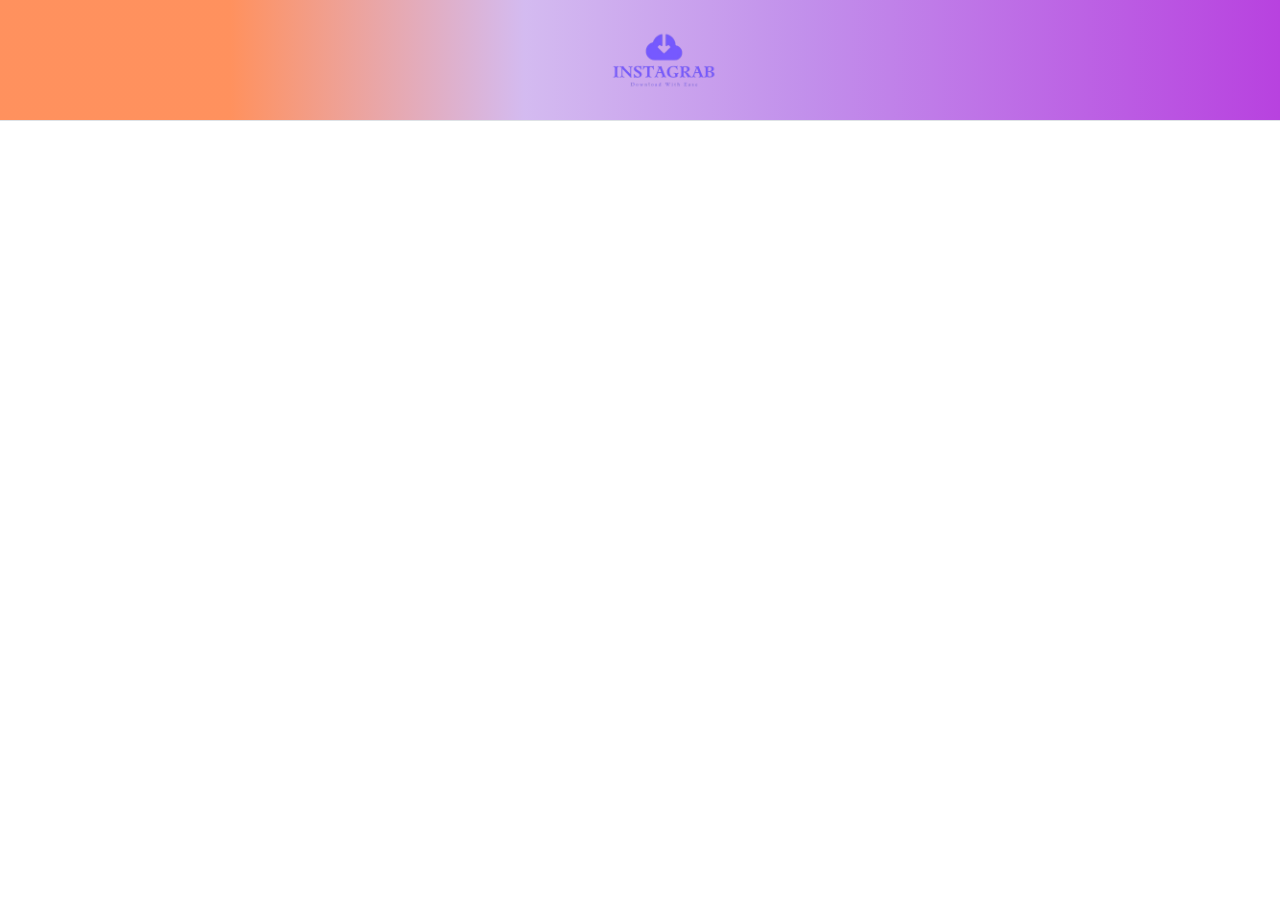
==== public/privacyPolicy.html @ 26deba93 "code add" ====
<!DOCTYPE html>
<html lang="en">

<head>
	<meta charset="UTF-8" />
	<meta name="viewport" content="width=device-width, initial-scale=1.0" />
	<title>Privacy Policy</title>
	<link rel="stylesheet" href="./styles.css" />
	<link rel="stylesheet" href="bootstrap.css">

	<script>
		// Inject environment variables
		window.env = {
			API_URL: 'https://instagram-reel-downloader-723c.vercel.app/',
		};
		console.log('Environment Variables:', window.env); // Debugging
	</script>
</head>

<body>
	<!-- Header -->
	<div class="header border-bottom text-center">
		<div class="logo justify-content-sm-center">
			<img src="images/logo.png" alt="" style="height: 120px;" class="ms-5">
		</div>
	</div>







    <script type="module" src="./script.js"></script>
</body>
---- public/styles.css ----
body {
    font-family: Arial, sans-serif;
    background-color: #f4f4f4;
    /* height: 100vh; */
    margin: 0;
    text-align: center;
}
.header{
    background-image: linear-gradient(90deg, rgba(255, 81, 0, 0.63) 18%, rgba(172, 124, 227, 0.521) 41%, rgba(181, 120, 231, 0.829) 63%, rgba(159, 0, 212, 0.74) 100%);
}
.container {

    /* padding: 20px; */
    border-radius: 8px;
    
    text-align: center;
}

h1 {
    margin-bottom: 20px;
}

input {
    width: 300px;
    padding: 10px;
    margin-bottom: 10px;
    border: 1px solid #ccc;
    border-radius: 4px;
}

button {
    padding: 10px 20px;
    background-color: #007bff;
    color: #fff;
    border: none;
    border-radius: 4px;
    cursor: pointer;
}

button:hover {
    background-color: #0056b3;
}

#message {
    margin-top: 20px;
    color: #333;
}
body {
    font-family: Arial, sans-serif;
    /* display: flex; */
    justify-content: center;
    align-items: center;
    height: 100vh;
    margin: 0;
    background-color: #f4f4f9;
}

.container {
    text-align: center;
    
    padding: 20px;
    margin-top: 120px;
    
}

input[type="text"] {
    width: 300px;
    padding: 10px;
    margin: 10px 0;
    border: 1px solid #ccc;
    border-radius: 5px;
}

button {
    padding: 10px 20px;
    background-color: #007bff;
    color: white;
    border: none;
    border-radius: 5px;
    cursor: pointer;
}

button:hover {
    background-color: #0056b3;
}

#message {
    margin-top: 10px;
    color: #333;
}

/* Loader overlay */
#loader-overlay {
    position: fixed;
    top: 0;
    left: 0;
    width: 100%;
    height: 100%;
    background: rgba(0, 0, 0, 0.5); /* Semi-transparent black background */
    display: flex;
    justify-content: center;
    align-items: center;
    flex-direction: column;
    z-index: 1000; /* Ensure it's on top of everything */
}

/* Spinner */
.spinner {
    border: 4px solid rgba(255, 255, 255, 0.3); /* Light border */
    border-top: 4px solid #007bff; /* Blue border for animation */
    border-radius: 50%;
    width: 40px;
    height: 40px;
    animation: spin 1s linear infinite;
}

@keyframes spin {
    to {
        transform: rotate(360deg);
    }
}

/* Loading text */
#loader-overlay p {
    margin-top: 10px;
    color: white;
    font-size: 18px;
}
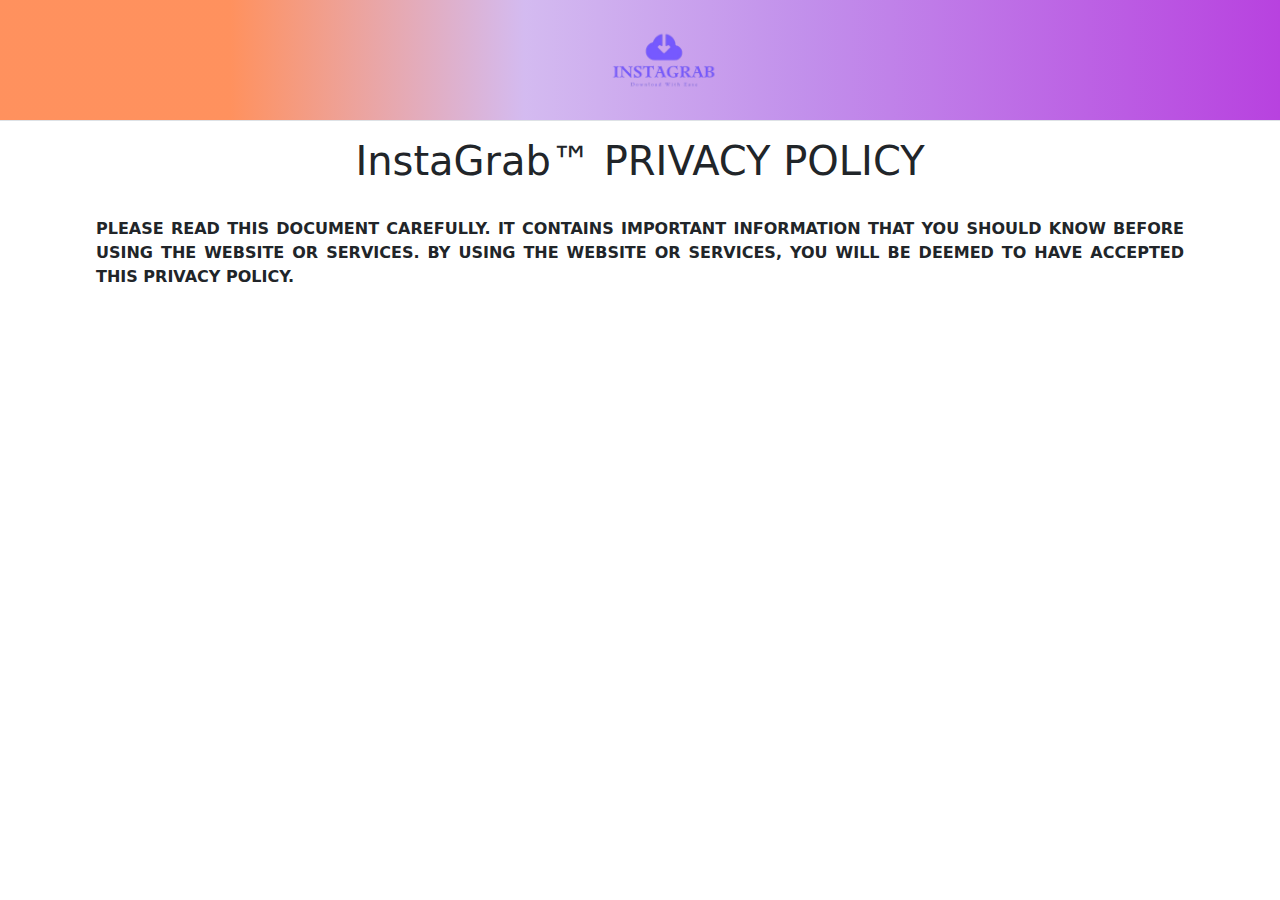
==== commit 4faba02c: "code update" ====
--- a/public/privacyPolicy.html
+++ b/public/privacyPolicy.html
@@ -25,6 +25,18 @@
 		</div>
 	</div>
 
+	<!-- Privacy Policy -->
+	<div class="text-center text-wrap pt-3">
+        <h1>InstaGrab™ PRIVACY POLICY</h1>
+        <p class="ps-5 pe-5 ms-5 me-5">
+		</p>
+	</div>
+	<div class="text-center text-wrap pt-3">
+        <p class="ps-5 pe-5 ms-5 me-5 fw-bold">
+			PLEASE READ THIS DOCUMENT CAREFULLY. IT CONTAINS IMPORTANT INFORMATION THAT YOU SHOULD KNOW BEFORE USING THE WEBSITE OR SERVICES. BY USING THE WEBSITE OR SERVICES, YOU WILL BE DEEMED TO HAVE ACCEPTED THIS PRIVACY POLICY.
+		</p>
+	</div>
+
 
 
 
--- a/public/styles.css
+++ b/public/styles.css
@@ -5,8 +5,14 @@
     margin: 0;
     text-align: center;
 }
+
 .header{
     background-image: linear-gradient(90deg, rgba(255, 81, 0, 0.63) 18%, rgba(172, 124, 227, 0.521) 41%, rgba(181, 120, 231, 0.829) 63%, rgba(159, 0, 212, 0.74) 100%);
+}
+
+p{
+    text-align: justify;
+    word-wrap: break-word;
 }
 .container {
 
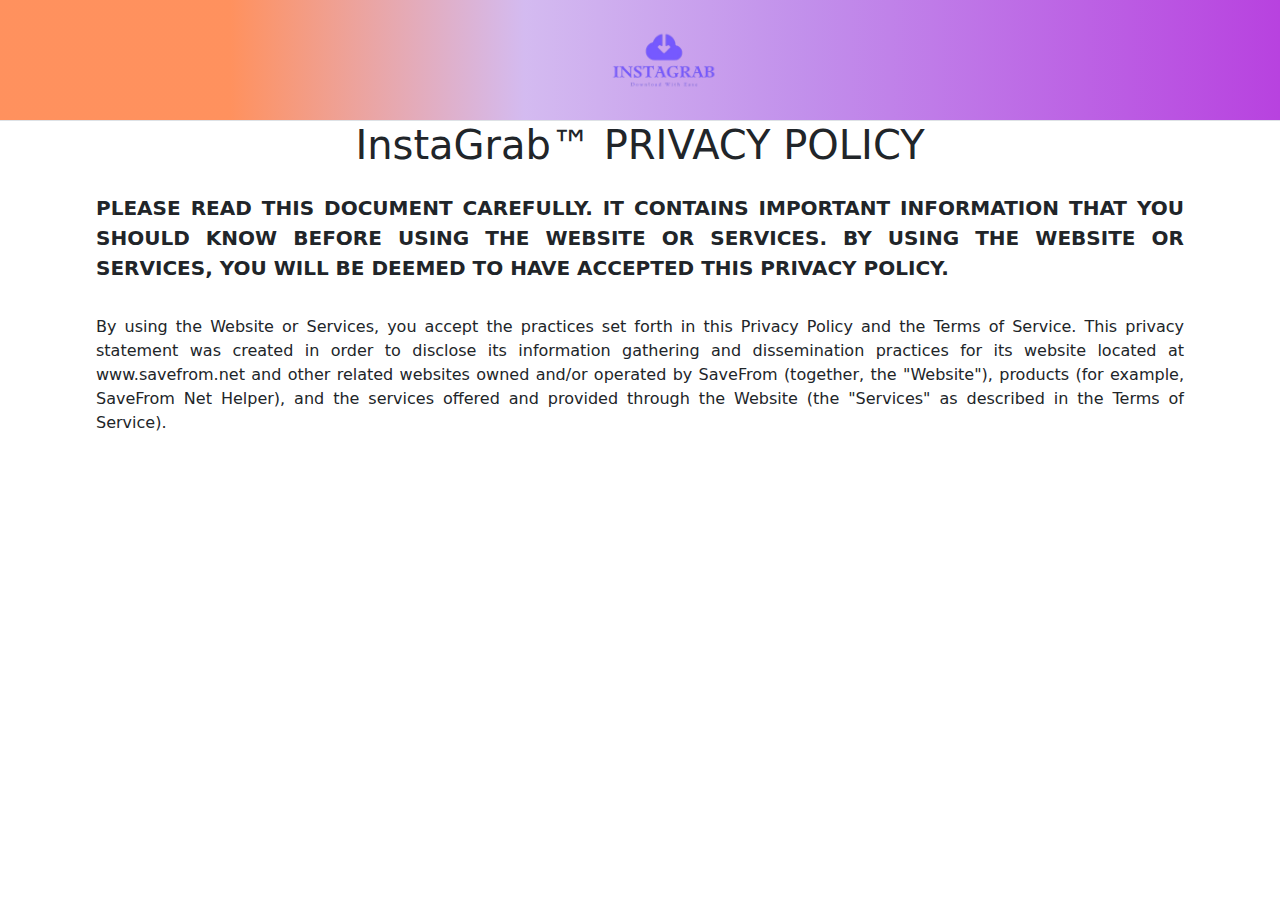
==== commit d8779c49: "code update" ====
--- a/public/privacyPolicy.html
+++ b/public/privacyPolicy.html
@@ -21,27 +21,34 @@
 	<!-- Header -->
 	<div class="header border-bottom text-center">
 		<div class="logo justify-content-sm-center">
-			<img src="images/logo.png" alt="" style="height: 120px;" class="ms-5">
+			<a href="index.html"><img src="images/logo.png" alt="" style="height: 120px;" class="ms-5"></a>
 		</div>
 	</div>
 
-	<!-- Privacy Policy -->
-	<div class="text-center text-wrap pt-3">
-        <h1>InstaGrab™ PRIVACY POLICY</h1>
-        <p class="ps-5 pe-5 ms-5 me-5">
+	<!-- Privacy Policy Start -->
+
+	<div class="text-center">
+		<h1>InstaGrab™ PRIVACY POLICY</h1>
+	</div>
+	<div class="pt-3">
+		<p class="fw-bolder fs-5 ps-lg-5 pe-lg-5 ms-lg-5 me-lg-5">
+			PLEASE READ THIS DOCUMENT CAREFULLY. IT CONTAINS IMPORTANT INFORMATION THAT YOU SHOULD KNOW BEFORE USING THE
+			WEBSITE OR SERVICES. BY USING THE WEBSITE OR SERVICES, YOU WILL BE DEEMED TO HAVE ACCEPTED THIS PRIVACY
+			POLICY.
 		</p>
 	</div>
-	<div class="text-center text-wrap pt-3">
-        <p class="ps-5 pe-5 ms-5 me-5 fw-bold">
-			PLEASE READ THIS DOCUMENT CAREFULLY. IT CONTAINS IMPORTANT INFORMATION THAT YOU SHOULD KNOW BEFORE USING THE WEBSITE OR SERVICES. BY USING THE WEBSITE OR SERVICES, YOU WILL BE DEEMED TO HAVE ACCEPTED THIS PRIVACY POLICY.
+	<div class="pt-3">
+		<p class="ps-lg-5 pe-lg-5 ms-lg-5 me-lg-5">
+			By using the Website or Services, you accept the practices set forth in this Privacy Policy and the Terms of
+			Service. This privacy statement was created in
+			order to disclose its information gathering and dissemination practices for its website located at
+			www.savefrom.net and other related websites owned and/or operated by SaveFrom (together, the "Website"),
+			products (for example, SaveFrom Net Helper), and the services offered and provided through the Website (the
+			"Services" as described in the Terms of Service).
 		</p>
 	</div>
 
 
 
-
-
-
-
-    <script type="module" src="./script.js"></script>
+	<script type="module" src="./script.js"></script>
 </body>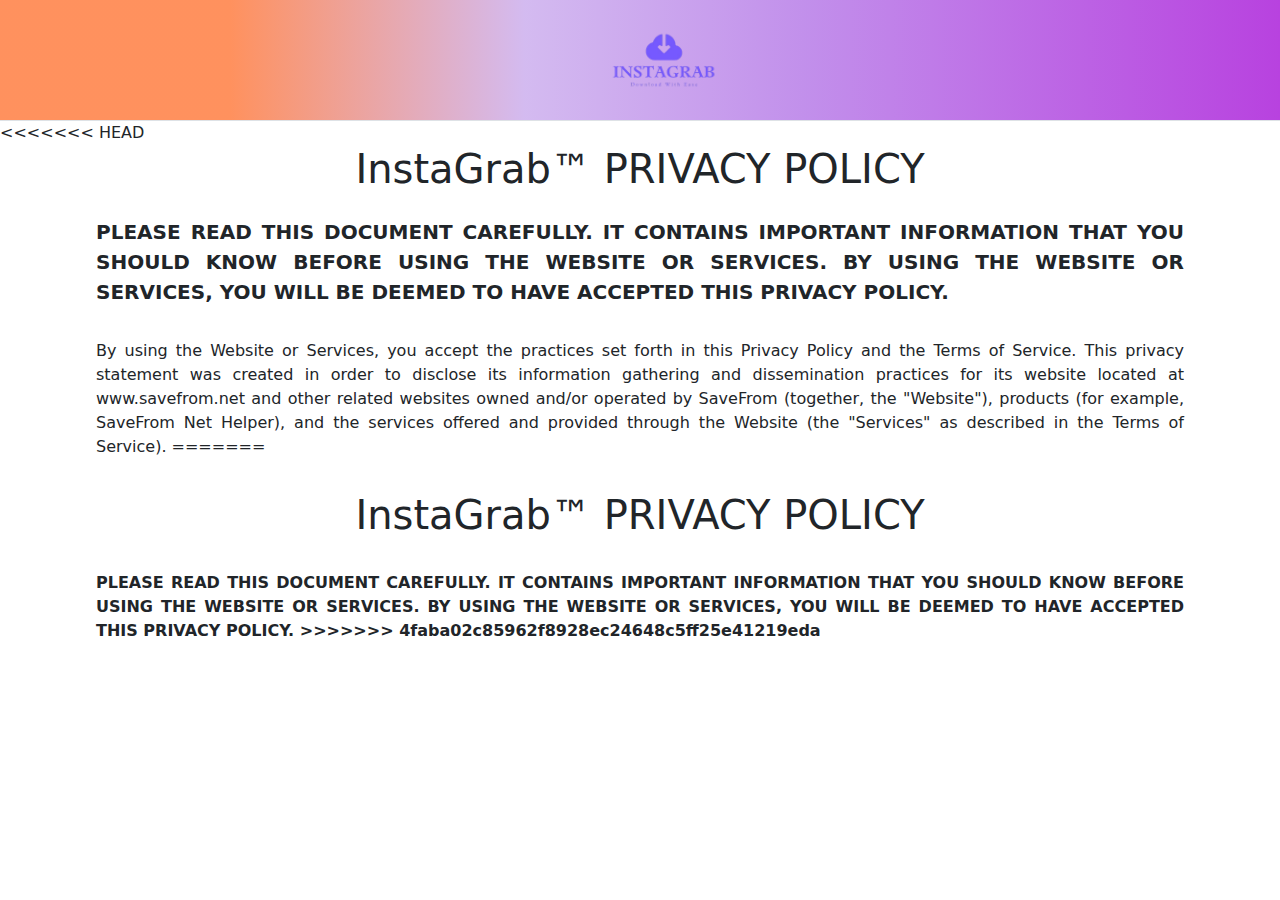
==== commit 66d97a9a: "code update" ====
--- a/public/privacyPolicy.html
+++ b/public/privacyPolicy.html
@@ -25,6 +25,7 @@
 		</div>
 	</div>
 
+<<<<<<< HEAD
 	<!-- Privacy Policy Start -->
 
 	<div class="text-center">
@@ -45,6 +46,17 @@
 			www.savefrom.net and other related websites owned and/or operated by SaveFrom (together, the "Website"),
 			products (for example, SaveFrom Net Helper), and the services offered and provided through the Website (the
 			"Services" as described in the Terms of Service).
+=======
+	<!-- Privacy Policy -->
+	<div class="text-center text-wrap pt-3">
+        <h1>InstaGrab™ PRIVACY POLICY</h1>
+        <p class="ps-5 pe-5 ms-5 me-5">
+		</p>
+	</div>
+	<div class="text-center text-wrap pt-3">
+        <p class="ps-5 pe-5 ms-5 me-5 fw-bold">
+			PLEASE READ THIS DOCUMENT CAREFULLY. IT CONTAINS IMPORTANT INFORMATION THAT YOU SHOULD KNOW BEFORE USING THE WEBSITE OR SERVICES. BY USING THE WEBSITE OR SERVICES, YOU WILL BE DEEMED TO HAVE ACCEPTED THIS PRIVACY POLICY.
+>>>>>>> 4faba02c85962f8928ec24648c5ff25e41219eda
 		</p>
 	</div>
 
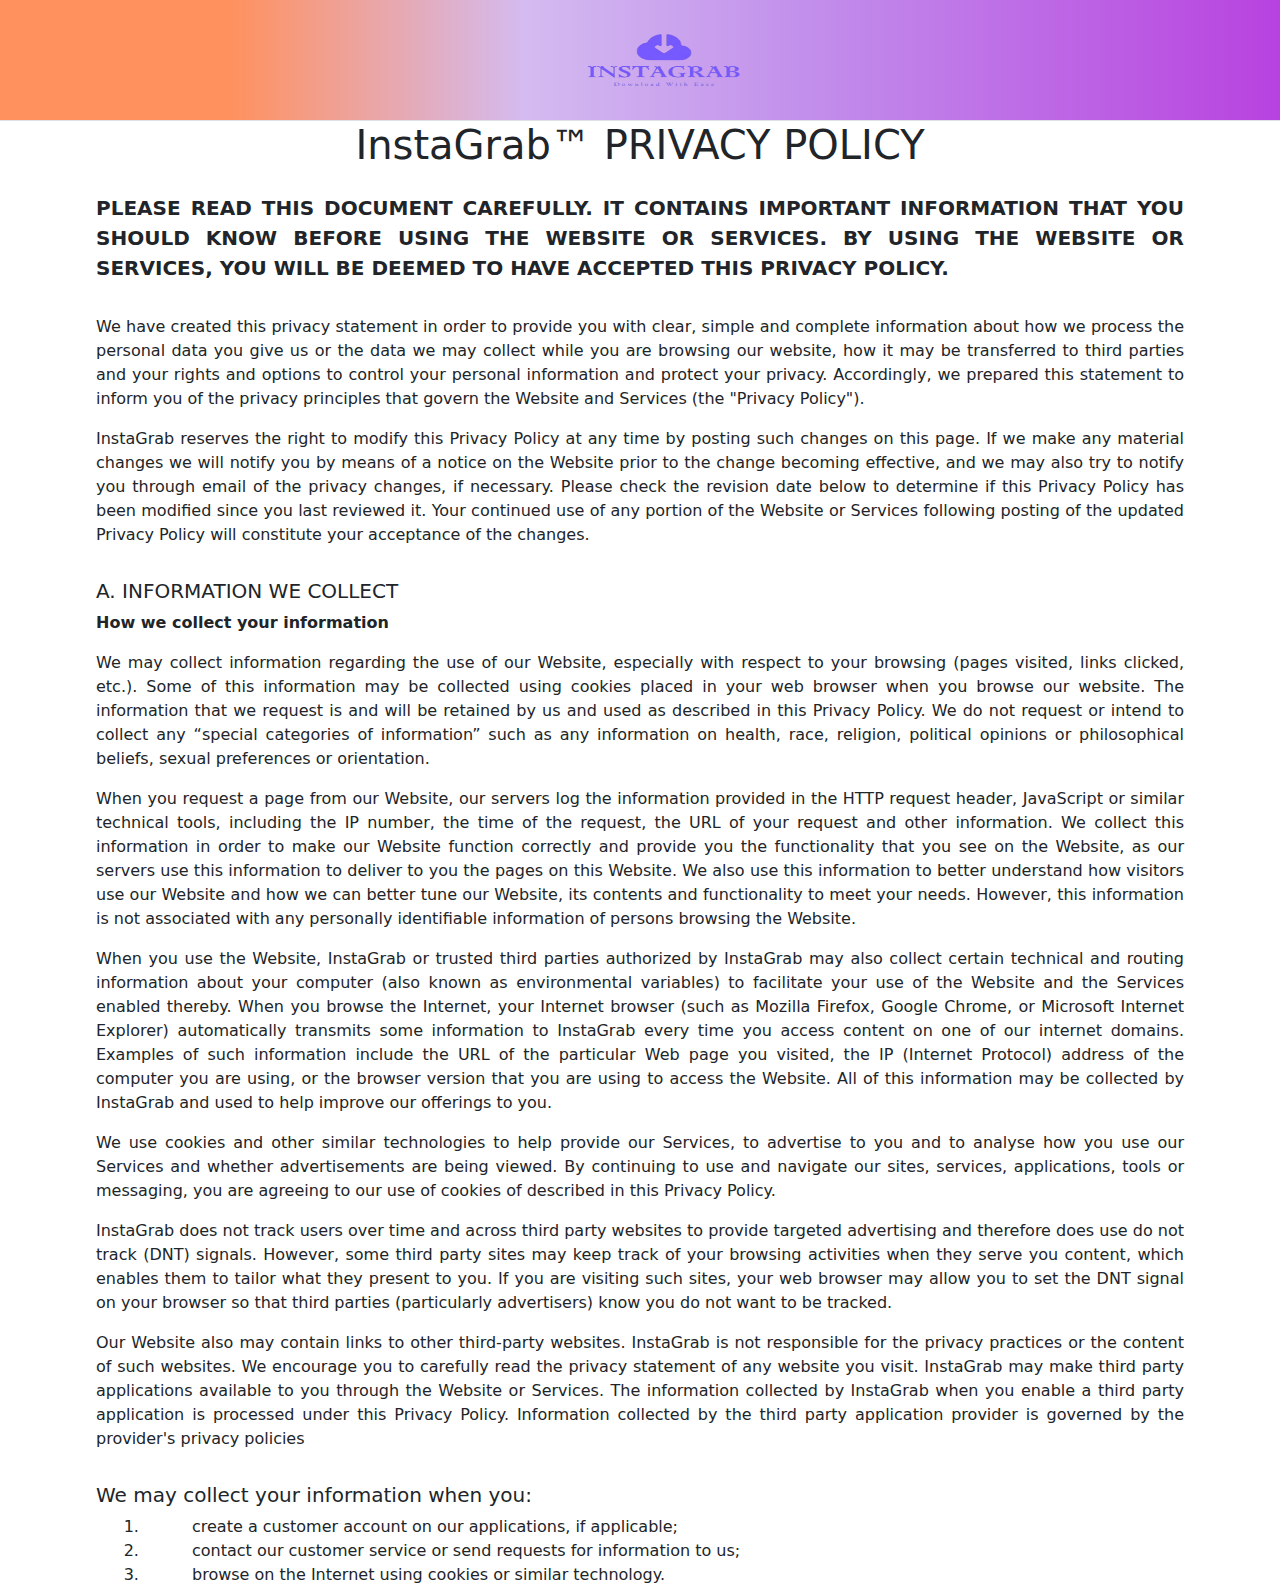
==== commit 7c3a3227: "code update" ====
--- a/public/privacyPolicy.html
+++ b/public/privacyPolicy.html
@@ -21,11 +21,10 @@
 	<!-- Header -->
 	<div class="header border-bottom text-center">
 		<div class="logo justify-content-sm-center">
-			<a href="index.html"><img src="images/logo.png" alt="" style="height: 120px;" class="ms-5"></a>
+			<a href="index.html"><img src="images/logo.png" alt="" style="height: 120px; width: 180px;" class="ms-5"></a>
 		</div>
 	</div>
 
-<<<<<<< HEAD
 	<!-- Privacy Policy Start -->
 
 	<div class="text-center">
@@ -40,24 +39,87 @@
 	</div>
 	<div class="pt-3">
 		<p class="ps-lg-5 pe-lg-5 ms-lg-5 me-lg-5">
-			By using the Website or Services, you accept the practices set forth in this Privacy Policy and the Terms of
-			Service. This privacy statement was created in
-			order to disclose its information gathering and dissemination practices for its website located at
-			www.savefrom.net and other related websites owned and/or operated by SaveFrom (together, the "Website"),
-			products (for example, SaveFrom Net Helper), and the services offered and provided through the Website (the
-			"Services" as described in the Terms of Service).
-=======
-	<!-- Privacy Policy -->
-	<div class="text-center text-wrap pt-3">
-        <h1>InstaGrab™ PRIVACY POLICY</h1>
-        <p class="ps-5 pe-5 ms-5 me-5">
+			We have created this privacy statement in order to provide you with clear, simple and complete information
+			about how we process the personal data you give us or the data we may collect while you are browsing our
+			website, how it may be transferred to third parties and your rights and options to control your personal
+			information and protect your privacy. Accordingly, we prepared this statement to inform you of the privacy
+			principles that govern the Website and Services (the "Privacy Policy").
+		</p>
+		<p class="ps-lg-5 pe-lg-5 ms-lg-5 me-lg-5">
+			InstaGrab reserves the right to modify this Privacy Policy at any time by posting such changes on this page.
+			If we make any material changes we will notify you by means of a notice on the Website prior to the change
+			becoming effective, and we may also try to notify you through email of the privacy changes, if necessary.
+			Please check the revision date below to determine if this Privacy Policy has been modified since you last
+			reviewed it. Your continued use of any portion of the Website or Services following posting of the updated
+			Privacy Policy will constitute your acceptance of the changes.
 		</p>
 	</div>
-	<div class="text-center text-wrap pt-3">
-        <p class="ps-5 pe-5 ms-5 me-5 fw-bold">
-			PLEASE READ THIS DOCUMENT CAREFULLY. IT CONTAINS IMPORTANT INFORMATION THAT YOU SHOULD KNOW BEFORE USING THE WEBSITE OR SERVICES. BY USING THE WEBSITE OR SERVICES, YOU WILL BE DEEMED TO HAVE ACCEPTED THIS PRIVACY POLICY.
->>>>>>> 4faba02c85962f8928ec24648c5ff25e41219eda
+	<div class="pt-3">
+		<h5 class="ps-lg-5 pe-lg-5 ms-lg-5 me-lg-5">A. INFORMATION WE COLLECT</h5>
+
+		<p class="ps-lg-5 pe-lg-5 ms-lg-5 me-lg-5 fw-bold">How we collect your information
 		</p>
+
+		<p class="ps-lg-5 pe-lg-5 ms-lg-5 me-lg-5">We may collect information regarding the use of our Website,
+			especially with respect to your browsing (pages visited, links clicked, etc.). Some of this information may
+			be collected using cookies placed in your web browser when you browse our website. The information that we
+			request is and will be retained by us and used as described in this Privacy Policy. We do not request or
+			intend to collect any “special categories of information” such as any information on health, race, religion,
+			political opinions or philosophical beliefs, sexual preferences or orientation.
+		</p>
+
+		<p class="ps-lg-5 pe-lg-5 ms-lg-5 me-lg-5">
+			When you request a page from our Website, our servers log the information provided in the HTTP request
+			header, JavaScript or similar technical tools, including the IP number, the time of the request, the URL of
+			your request and other information. We collect this information in order to make our Website function
+			correctly and provide you the functionality that you see on the Website, as our servers use this information
+			to deliver to you the pages on this Website. We also use this information to better understand how visitors
+			use our Website and how we can better tune our Website, its contents and functionality to meet your needs.
+			However, this information is not associated with any personally identifiable information of persons browsing
+			the Website.
+		</p>
+
+		<p class="ps-lg-5 pe-lg-5 ms-lg-5 me-lg-5">When you use the Website, InstaGrab or trusted third parties
+			authorized by InstaGrab may also collect certain technical and routing information about your computer (also
+			known as environmental variables) to facilitate your use of the Website and the Services enabled thereby.
+			When you browse the Internet, your Internet browser (such as Mozilla Firefox, Google Chrome, or Microsoft
+			Internet Explorer) automatically transmits some information to InstaGrab every time you access content on
+			one
+			of our internet domains. Examples of such information include the URL of the particular Web page you
+			visited, the IP (Internet Protocol) address of the computer you are using, or the browser version that you
+			are using to access the Website. All of this information may be collected by InstaGrab and used to help
+			improve our offerings to you.
+		</p>
+
+		<p class="ps-lg-5 pe-lg-5 ms-lg-5 me-lg-5">We use cookies and other similar technologies to help provide our
+			Services, to advertise to you and to analyse how you use our Services and whether advertisements are being
+			viewed. By continuing to use and navigate our sites, services, applications, tools or messaging, you are
+			agreeing to our use of cookies of described in this Privacy Policy.
+		</p>
+
+		<p class="ps-lg-5 pe-lg-5 ms-lg-5 me-lg-5">InstaGrab does not track users over time and across third party
+			websites to provide targeted advertising and therefore does use do not track (DNT) signals. However, some
+			third party sites may keep track of your browsing activities when they serve you content, which enables them
+			to tailor what they present to you. If you are visiting such sites, your web browser may allow you to set
+			the DNT signal on your browser so that third parties (particularly advertisers) know you do not want to be
+			tracked.
+		</p>
+
+		<p class="ps-lg-5 pe-lg-5 ms-lg-5 me-lg-5">Our Website also may contain links to other third-party websites.
+			InstaGrab is not responsible for the privacy practices or the content of such websites. We encourage you to
+			carefully read the privacy statement of any website you visit. InstaGrab may make third party applications
+			available to you through the Website or Services. The information collected by InstaGrab when you enable a
+			third party application is processed under this Privacy Policy. Information collected by the third party
+			application provider is governed by the provider's privacy policies</p>
+	</div>
+
+	<div class="pt-3">
+		<h5 class="ps-lg-5 pe-lg-5 ms-lg-5 me-lg-5">We may collect your information when you:</h5>
+		<ol class="ps-lg-5 pe-lg-5 ms-lg-5 me-lg-5">
+			<li class="ps-lg-5 pe-lg-5 ms-lg-5 me-lg-5">create a customer account on our applications, if applicable;</li>
+			<li class="ps-lg-5 pe-lg-5 ms-lg-5 me-lg-5">contact our customer service or send requests for information to us;</li>
+			<li class="ps-lg-5 pe-lg-5 ms-lg-5 me-lg-5">browse on the Internet using cookies or similar technology.</li>
+		</ol>
 	</div>
 
 
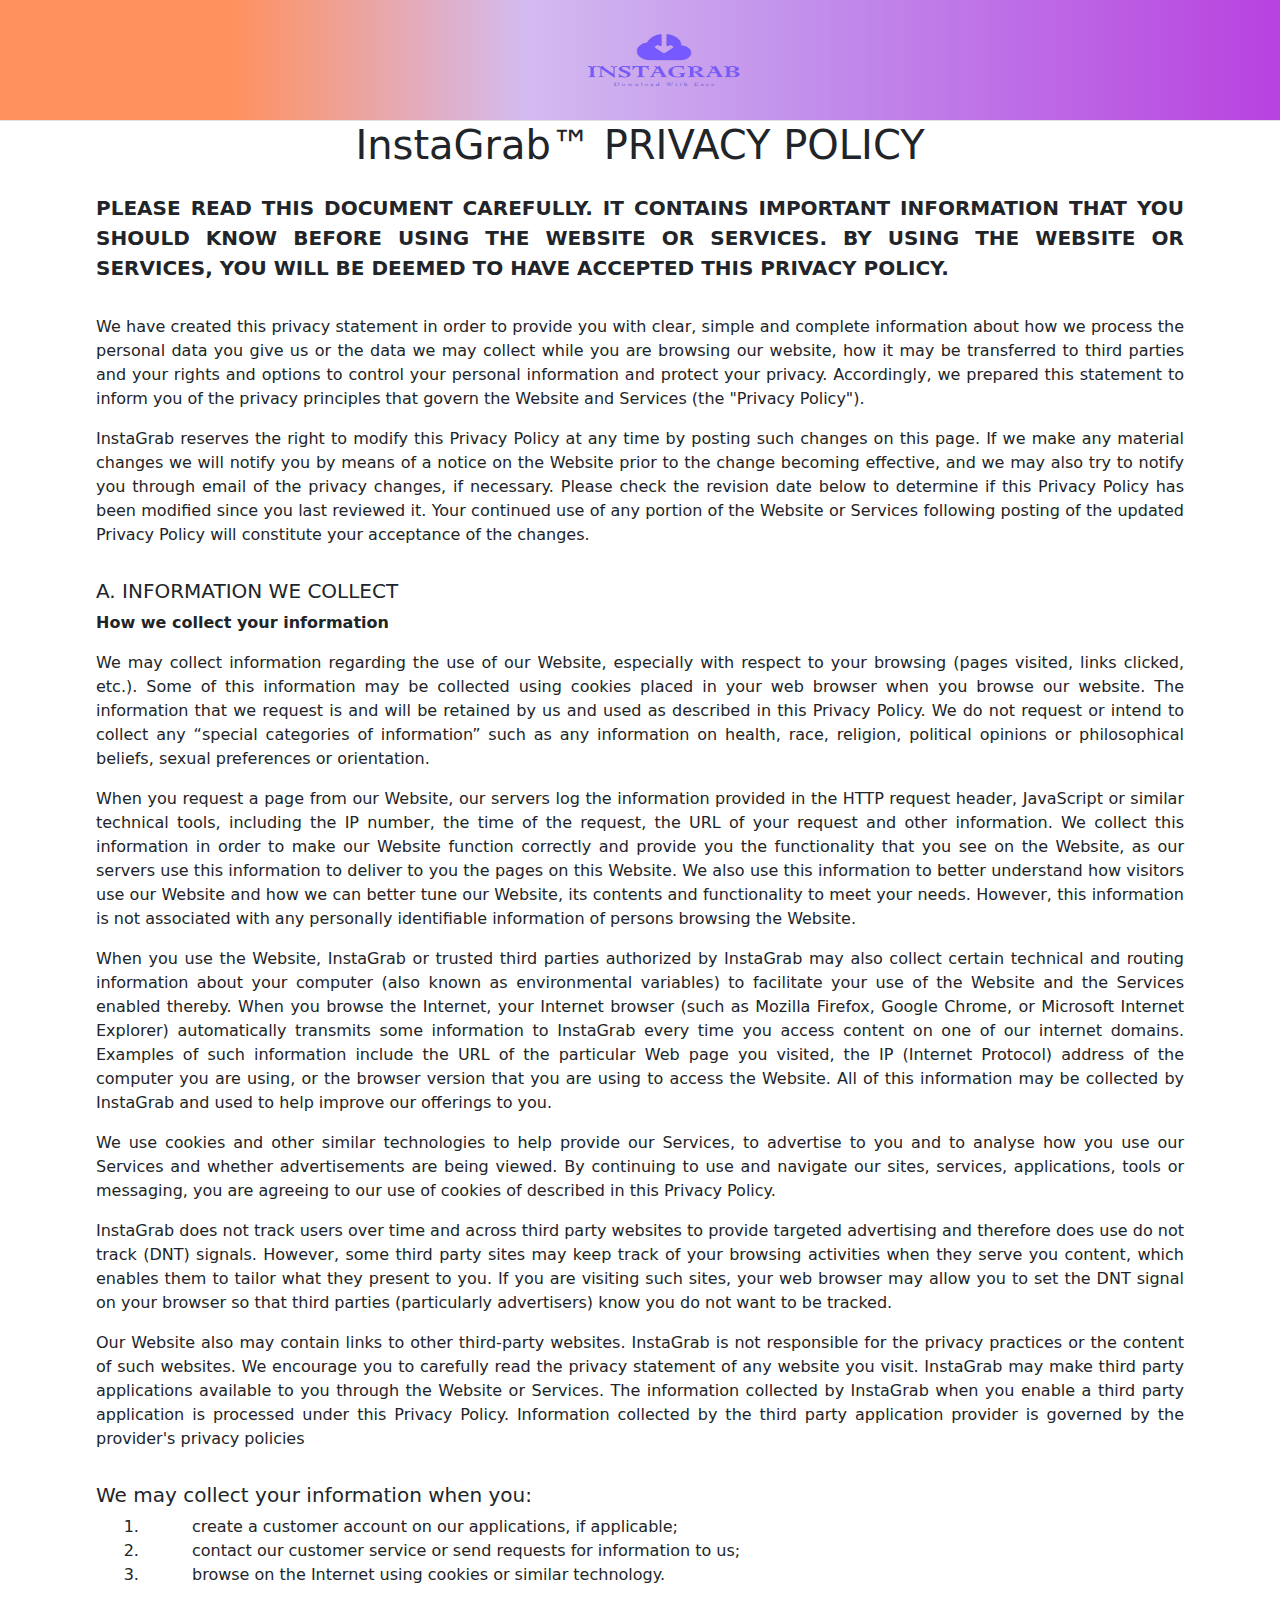
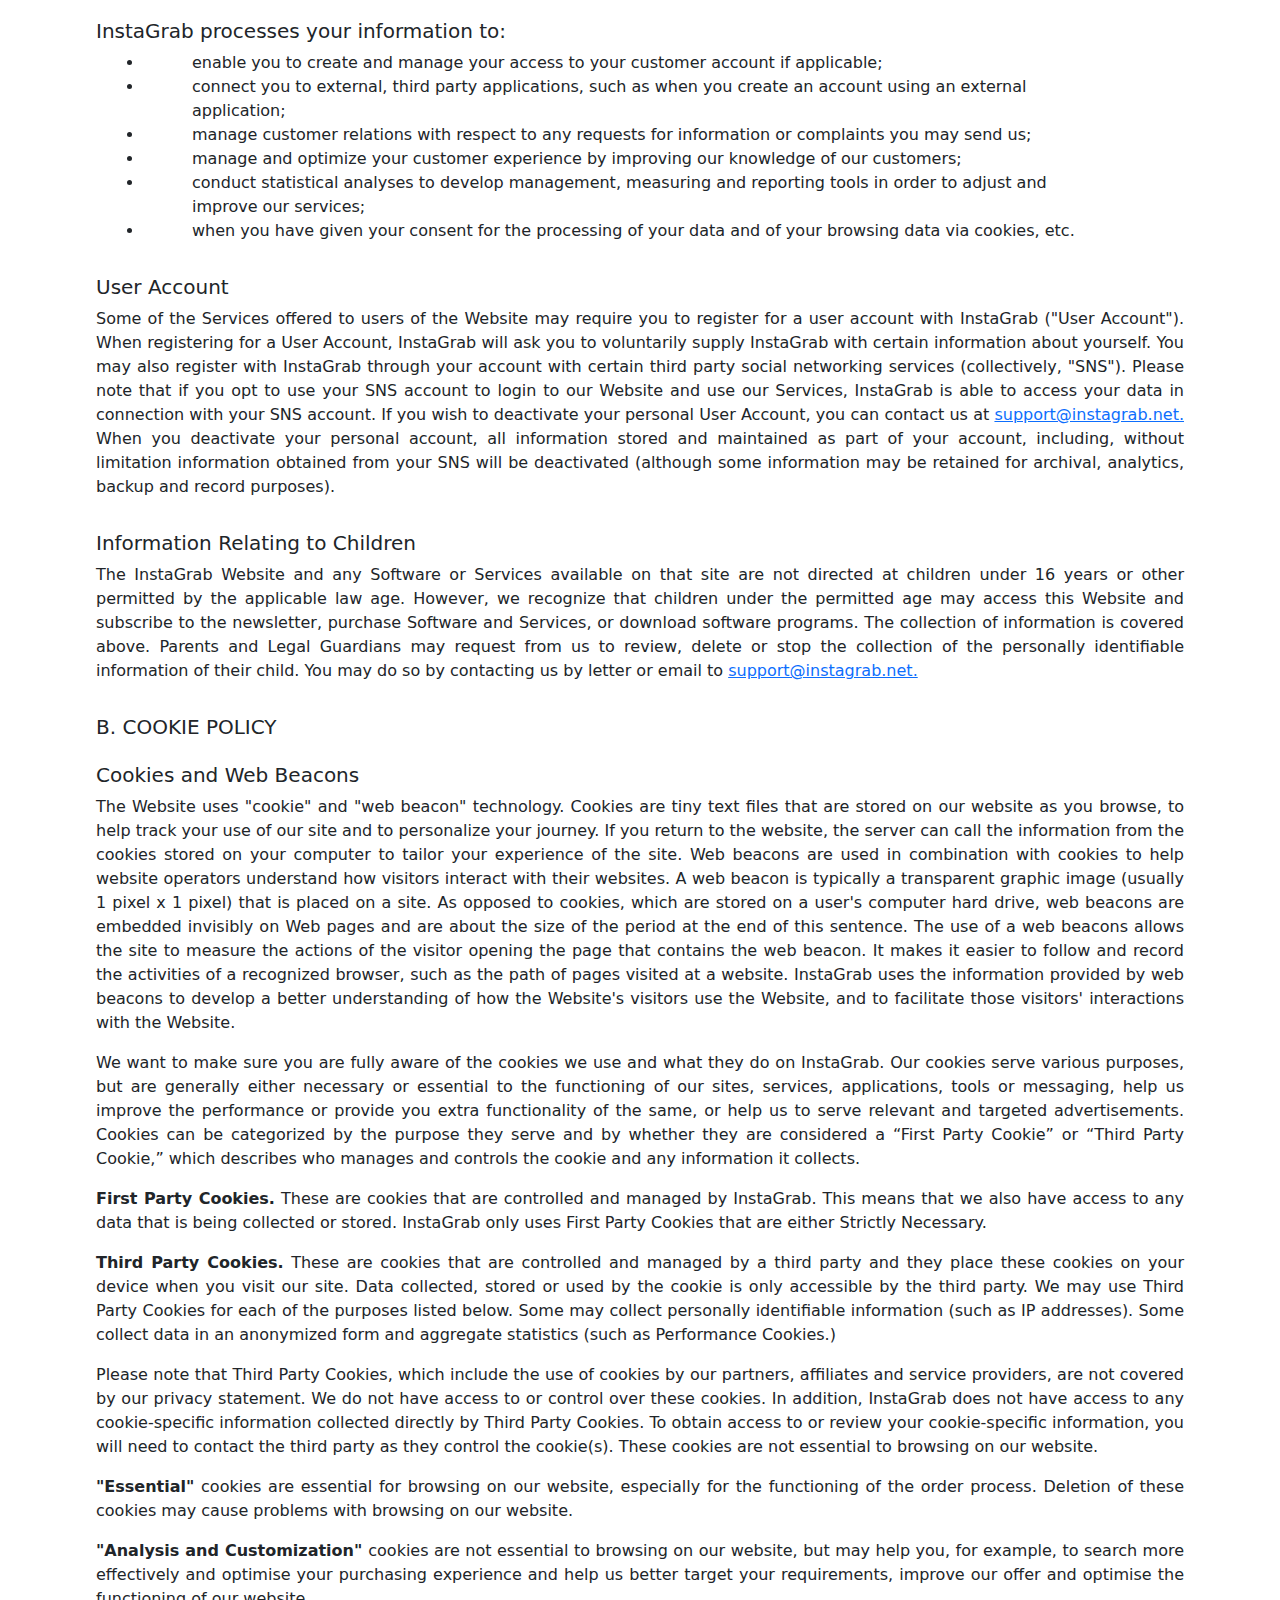
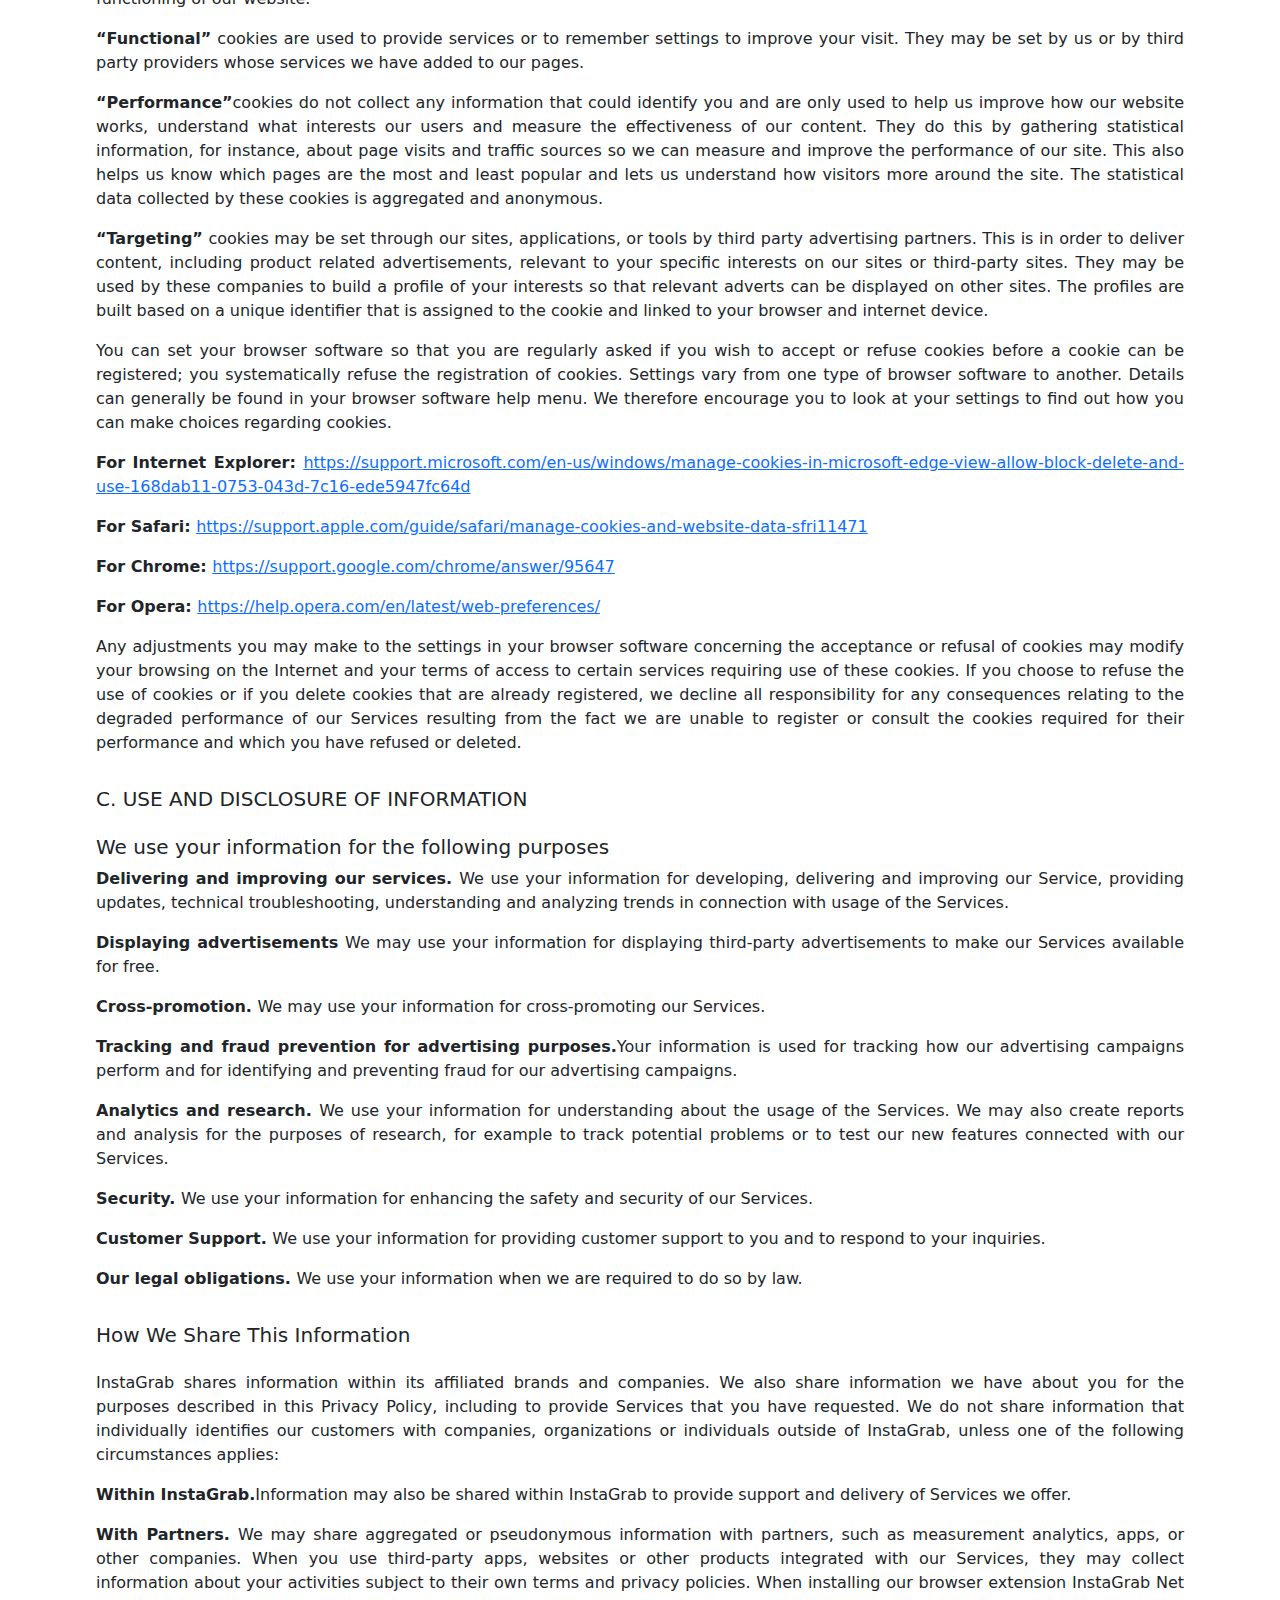
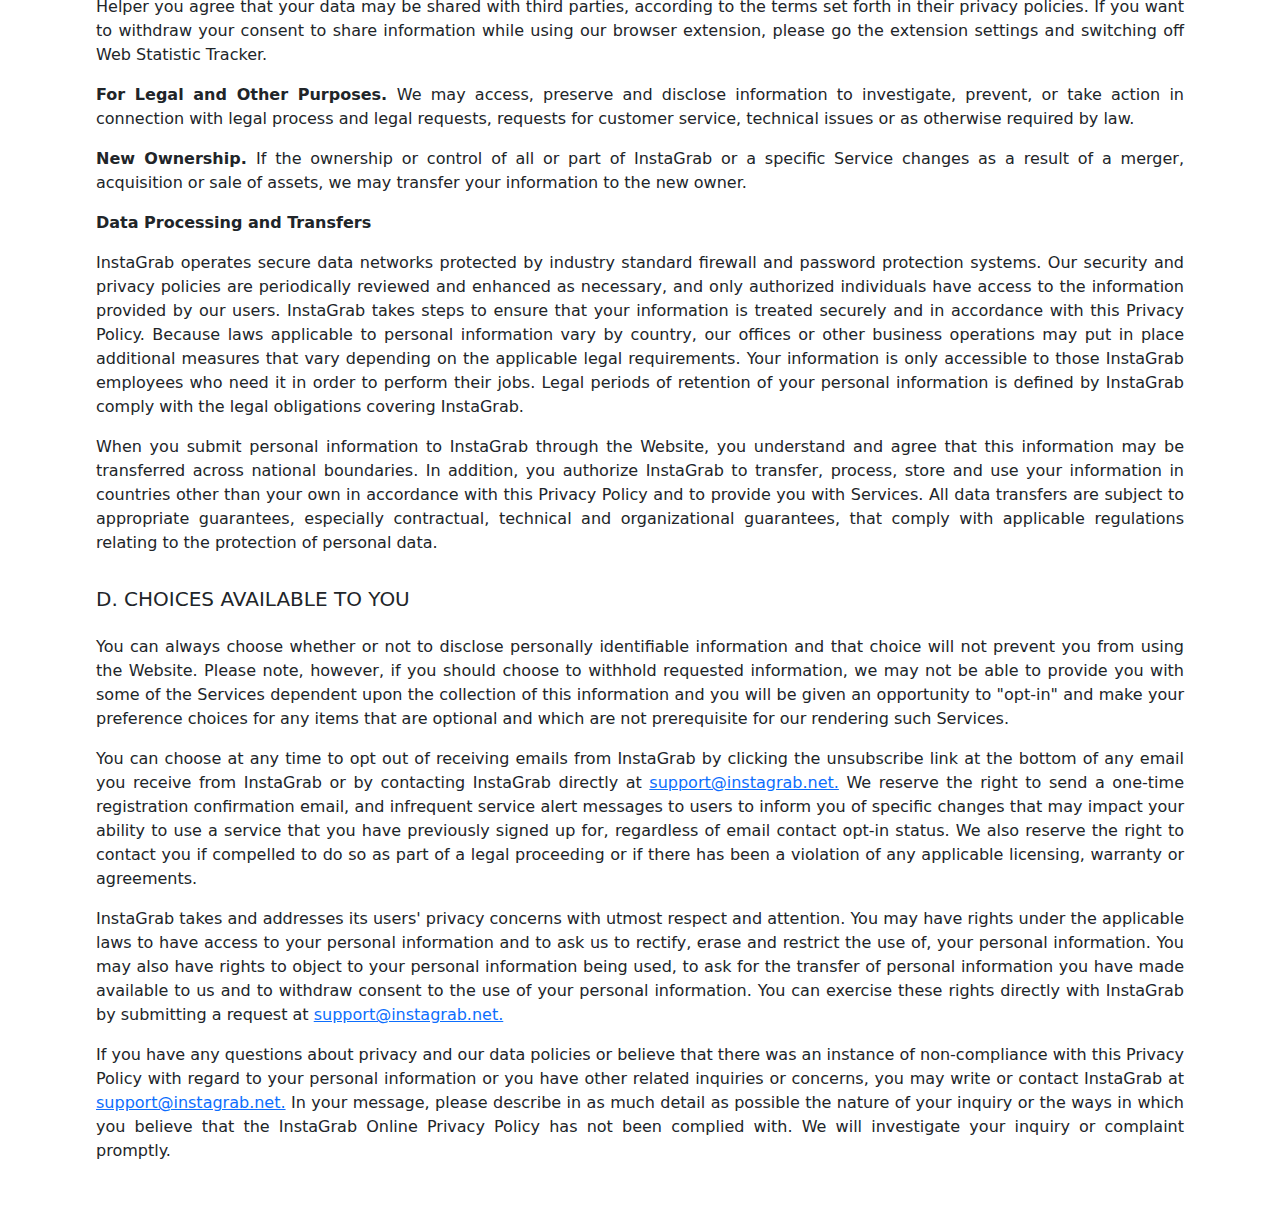
==== commit cfd40851: "code update" ====
--- a/public/privacyPolicy.html
+++ b/public/privacyPolicy.html
@@ -21,7 +21,8 @@
 	<!-- Header -->
 	<div class="header border-bottom text-center">
 		<div class="logo justify-content-sm-center">
-			<a href="index.html"><img src="images/logo.png" alt="" style="height: 120px; width: 180px;" class="ms-5"></a>
+			<a href="index.html"><img src="images/logo.png" alt="" style="height: 120px; width: 180px;"
+					class="ms-5"></a>
 		</div>
 	</div>
 
@@ -116,13 +117,320 @@
 	<div class="pt-3">
 		<h5 class="ps-lg-5 pe-lg-5 ms-lg-5 me-lg-5">We may collect your information when you:</h5>
 		<ol class="ps-lg-5 pe-lg-5 ms-lg-5 me-lg-5">
-			<li class="ps-lg-5 pe-lg-5 ms-lg-5 me-lg-5">create a customer account on our applications, if applicable;</li>
-			<li class="ps-lg-5 pe-lg-5 ms-lg-5 me-lg-5">contact our customer service or send requests for information to us;</li>
+			<li class="ps-lg-5 pe-lg-5 ms-lg-5 me-lg-5">create a customer account on our applications, if applicable;
+			</li>
+			<li class="ps-lg-5 pe-lg-5 ms-lg-5 me-lg-5">contact our customer service or send requests for information to
+				us;</li>
 			<li class="ps-lg-5 pe-lg-5 ms-lg-5 me-lg-5">browse on the Internet using cookies or similar technology.</li>
 		</ol>
 	</div>
 
-
-
-	<script type="module" src="./script.js"></script>
+	<div class="pt-3">
+		<h5 class="ps-lg-5 pe-lg-5 ms-lg-5 me-lg-5">InstaGrab processes your information to:</h5>
+		<ul class="ps-lg-5 pe-lg-5 ms-lg-5 me-lg-5">
+			<li class="ps-lg-5 pe-lg-5 ms-lg-5 me-lg-5">enable you to create and manage your access to your customer
+				account if applicable;</li>
+			<li class="ps-lg-5 pe-lg-5 ms-lg-5 me-lg-5">connect you to external, third party applications, such as when
+				you create an account using an external
+				application;</li>
+			<li class="ps-lg-5 pe-lg-5 ms-lg-5 me-lg-5">manage customer relations with respect to any requests for
+				information or complaints you may send us;</li>
+			<li class="ps-lg-5 pe-lg-5 ms-lg-5 me-lg-5">manage and optimize your customer experience by improving our
+				knowledge of our customers;</li>
+			<li class="ps-lg-5 pe-lg-5 ms-lg-5 me-lg-5">conduct statistical analyses to develop management, measuring
+				and reporting tools in order to adjust and
+				improve our services;</li>
+			<li class="ps-lg-5 pe-lg-5 ms-lg-5 me-lg-5">when you have given your consent for the processing of your data
+				and of your browsing data via cookies,
+				etc.</li>
+		</ul>
+	</div>
+	<div class="pt-3">
+		<h5 class="ps-lg-5 pe-lg-5 ms-lg-5 me-lg-5">User Account</h5>
+
+		<p class="ps-lg-5 pe-lg-5 ms-lg-5 me-lg-5">Some of the Services offered to users of the Website may require you
+			to register for a user account with InstaGrab ("User Account"). When registering for a User Account,
+			InstaGrab
+			will ask you to voluntarily supply InstaGrab with certain information about yourself. You may also register
+			with InstaGrab through your account with certain third party social networking services (collectively,
+			"SNS"). Please note that if you opt to use your SNS account to login to our Website and use our Services,
+			InstaGrab is able to access your data in connection with your SNS account. If you wish to deactivate your
+			personal User Account, you can contact us at <a href="mailto:support@instagrab.net.">support@instagrab.net.</a> When you deactivate your personal
+			account, all information stored and maintained as part of your account, including, without limitation
+			information obtained from your SNS will be deactivated (although some information may be retained for
+			archival, analytics, backup and record purposes).</p>
+	</div>
+
+	<div class="pt-3">
+		<h5 class="ps-lg-5 pe-lg-5 ms-lg-5 me-lg-5">Information Relating to Children</h5>
+
+		<p class="ps-lg-5 pe-lg-5 ms-lg-5 me-lg-5">The InstaGrab Website and any Software or Services available on that
+			site are not directed at children under 16 years or other permitted by the applicable law age. However, we
+			recognize that children under the permitted age may access this Website and subscribe to the newsletter,
+			purchase Software and Services, or download software programs. The collection of information is covered
+			above. Parents and Legal Guardians may request from us to review, delete or stop the collection of the
+			personally identifiable information of their child. You may do so by contacting us by letter or email to
+			<a href="mailto:support@instagrab.net.">support@instagrab.net.</a></p>
+	</div>
+
+	<div class="pt-3">
+		<h5 class="ps-lg-5 pe-lg-5 ms-lg-5 me-lg-5">B. COOKIE POLICY</h5>
+
+		<div class="pt-3">
+			<h5 class="ps-lg-5 pe-lg-5 ms-lg-5 me-lg-5">Cookies and Web Beacons</h5>
+
+			<p class="ps-lg-5 pe-lg-5 ms-lg-5 me-lg-5">The Website uses "cookie" and "web beacon" technology. Cookies
+				are tiny text files that are stored on our website as you browse, to help track your use of our site and
+				to personalize your journey. If you return to the website, the server can call the information from the
+				cookies stored on your computer to tailor your experience of the site. Web beacons are used in
+				combination with cookies to help website operators understand how visitors interact with their websites.
+				A web beacon is typically a transparent graphic image (usually 1 pixel x 1 pixel) that is placed on a
+				site. As opposed to cookies, which are stored on a user's computer hard drive, web beacons are embedded
+				invisibly on Web pages and are about the size of the period at the end of this sentence. The use of a
+				web beacons allows the site to measure the actions of the visitor opening the page that contains the web
+				beacon. It makes it easier to follow and record the activities of a recognized browser, such as the path
+				of pages visited at a website. InstaGrab uses the information provided by web beacons to develop a
+				better
+				understanding of how the Website's visitors use the Website, and to facilitate those visitors'
+				interactions with the Website.
+			</p>
+
+			<p class="ps-lg-5 pe-lg-5 ms-lg-5 me-lg-5">We want to make sure you are fully aware of the cookies we use
+				and what they do on InstaGrab. Our cookies serve various purposes, but are generally either necessary or
+				essential to the functioning of our sites, services, applications, tools or messaging, help us improve
+				the performance or provide you extra functionality of the same, or help us to serve relevant and
+				targeted advertisements. Cookies can be categorized by the purpose they serve and by whether they are
+				considered a “First Party Cookie” or “Third Party Cookie,” which describes who manages and controls the
+				cookie and any information it collects.</p>
+
+			<p class="ps-lg-5 pe-lg-5 ms-lg-5 me-lg-5"><strong>First Party Cookies.</strong> These are cookies that are
+				controlled and
+				managed by InstaGrab. This means that we also have access to any data that is being collected or stored.
+				InstaGrab only uses First Party Cookies that are either Strictly Necessary.</p>
+
+			<p class="ps-lg-5 pe-lg-5 ms-lg-5 me-lg-5"><strong>Third Party Cookies.</strong> These are cookies that are
+				controlled and
+				managed by a third party and they place these cookies on your device when you visit our site. Data
+				collected, stored or used by the cookie is only accessible by the third party. We may use Third Party
+				Cookies for each of the purposes listed below. Some may collect personally identifiable information
+				(such as IP addresses). Some collect data in an anonymized form and aggregate statistics (such as
+				Performance Cookies.)</p>
+
+			<p class="ps-lg-5 pe-lg-5 ms-lg-5 me-lg-5">Please note that Third Party Cookies, which include the use of
+				cookies by our partners, affiliates and service providers, are not covered by our privacy statement. We
+				do not have access to or control over these cookies. In addition, InstaGrab does not have access to any
+				cookie-specific information collected directly by Third Party Cookies. To obtain access to or review
+				your cookie-specific information, you will need to contact the third party as they control the
+				cookie(s). These cookies are not essential to browsing on our website.</p>
+
+			<p class="ps-lg-5 pe-lg-5 ms-lg-5 me-lg-5"><strong>"Essential"</strong> cookies are essential for browsing
+				on our website, especially for the functioning of the order process. Deletion of these cookies may cause
+				problems with browsing on our website.</p>
+
+			<p class="ps-lg-5 pe-lg-5 ms-lg-5 me-lg-5"><strong>"Analysis and Customization" </strong>cookies are not
+				essential to browsing on our website, but may help you, for example, to search more effectively and
+				optimise your purchasing experience and help us better target your requirements, improve our offer and
+				optimise the functioning of our website.</p>
+
+			<p class="ps-lg-5 pe-lg-5 ms-lg-5 me-lg-5"><strong>“Functional”</strong> cookies are used to provide
+				services or to remember settings to improve your visit. They may be set by us or by third party
+				providers whose services we have added to our pages.</p>
+
+			<p class="ps-lg-5 pe-lg-5 ms-lg-5 me-lg-5"><strong>“Performance”</strong>cookies do not collect any
+				information that could identify you and are only used to help us improve how our website works,
+				understand what interests our users and measure the effectiveness of our content. They do this by
+				gathering statistical information, for instance, about page visits and traffic sources so we can measure
+				and improve the performance of our site. This also helps us know which pages are the most and least
+				popular and lets us understand how visitors more around the site. The statistical data collected by
+				these cookies is aggregated and anonymous.</p>
+
+			<p class="ps-lg-5 pe-lg-5 ms-lg-5 me-lg-5"><strong>“Targeting”</strong> cookies may be set through our
+				sites, applications, or tools by third party advertising partners. This is in order to deliver content,
+				including product related advertisements, relevant to your specific interests on our sites or
+				third-party sites. They may be used by these companies to build a profile of your interests so that
+				relevant adverts can be displayed on other sites. The profiles are built based on a unique identifier
+				that is assigned to the cookie and linked to your browser and internet device.</p>
+
+			<p class="ps-lg-5 pe-lg-5 ms-lg-5 me-lg-5">You can set your browser software so that you are regularly asked
+				if you wish to accept or refuse cookies before a cookie can be registered; you systematically refuse the
+				registration of cookies. Settings vary from one type of browser software to another. Details can
+				generally be found in your browser software help menu. We therefore encourage you to look at your
+				settings to find out how you can make choices regarding cookies.</p>
+
+			<p class="ps-lg-5 pe-lg-5 ms-lg-5 me-lg-5"><strong>For Internet Explorer: </strong><a
+					href="https://support.microsoft.com/en-us/windows/manage-cookies-in-microsoft-edge-view-allow-block-delete-and-use-168dab11-0753-043d-7c16-ede5947fc64d">
+					https://support.microsoft.com/en-us/windows/manage-cookies-in-microsoft-edge-view-allow-block-delete-and-use-168dab11-0753-043d-7c16-ede5947fc64d</a>
+			</p>
+
+			<p class="ps-lg-5 pe-lg-5 ms-lg-5 me-lg-5"><strong>For Safari: </strong><a
+					href="https://support.apple.com/guide/safari/manage-cookies-and-website-data-sfri11471">
+					https://support.apple.com/guide/safari/manage-cookies-and-website-data-sfri11471</a>
+			</p>
+
+			<p class="ps-lg-5 pe-lg-5 ms-lg-5 me-lg-5"><strong>For Chrome: </strong><a
+					href="https://support.google.com/chrome/answer/95647">
+					https://support.google.com/chrome/answer/95647</a>
+			</p>
+
+			<p class="ps-lg-5 pe-lg-5 ms-lg-5 me-lg-5"><strong>For Opera: </strong><a
+					href="https://help.opera.com/en/latest/web-preferences/">
+					https://help.opera.com/en/latest/web-preferences/</a>
+			</p>
+
+			<p class="ps-lg-5 pe-lg-5 ms-lg-5 me-lg-5">Any adjustments you may make to the settings in your browser
+				software concerning the acceptance or refusal of cookies may modify your browsing on the Internet and
+				your terms of access to certain services requiring use of these cookies. If you choose to refuse the use
+				of cookies or if you delete cookies that are already registered, we decline all responsibility for any
+				consequences relating to the degraded performance of our Services resulting from the fact we are unable
+				to register or consult the cookies required for their performance and which you have refused or deleted.
+			</p>
+		</div>
+
+		<div class="pt-3">
+			<h5 class="ps-lg-5 pe-lg-5 ms-lg-5 me-lg-5">C. USE AND DISCLOSURE OF INFORMATION</h5>
+			<div class="pt-3">
+				<h5 class="ps-lg-5 pe-lg-5 ms-lg-5 me-lg-5">We use your information for the following purposes</h5>
+
+				<p class="ps-lg-5 pe-lg-5 ms-lg-5 me-lg-5"><strong>Delivering and improving our services. </strong>We
+					use your information for developing, delivering and improving our Service, providing updates,
+					technical troubleshooting, understanding and analyzing trends in connection with usage of the
+					Services.
+				</p>
+
+				<p class="ps-lg-5 pe-lg-5 ms-lg-5 me-lg-5"><strong>Displaying advertisements </strong>We may use your
+					information for displaying third-party advertisements to make our Services available for free.
+				</p>
+
+				<p class="ps-lg-5 pe-lg-5 ms-lg-5 me-lg-5"><strong>Cross-promotion. </strong>We may use your information
+					for cross-promoting our Services.
+				</p>
+
+				<p class="ps-lg-5 pe-lg-5 ms-lg-5 me-lg-5"><strong>Tracking and fraud prevention for advertising
+						purposes.</strong>Your information is used for tracking how our advertising campaigns perform
+					and for identifying and preventing fraud for our advertising campaigns.
+				</p>
+
+				<p class="ps-lg-5 pe-lg-5 ms-lg-5 me-lg-5"><strong>Analytics and research. </strong>We use your
+					information for understanding about the usage of the Services. We may also create reports and
+					analysis for the purposes of research, for example to track potential problems or to test our new
+					features connected with our Services.
+				</p>
+
+				<p class="ps-lg-5 pe-lg-5 ms-lg-5 me-lg-5"><strong>Security. </strong>We use your information for
+					enhancing the safety and security of our Services.
+				</p>
+
+				<p class="ps-lg-5 pe-lg-5 ms-lg-5 me-lg-5"><strong>Customer Support. </strong>We use your information
+					for providing customer support to you and to respond to your inquiries.
+				</p>
+
+				<p class="ps-lg-5 pe-lg-5 ms-lg-5 me-lg-5"><strong>Our legal obligations. </strong>We use your
+					information when we are required to do so by law.
+				</p>
+			</div>
+
+			<div class="pt-3">
+				<h5 class="ps-lg-5 pe-lg-5 ms-lg-5 me-lg-5">How We Share This Information</h5>
+				<div class="pt-3">
+					<p class="ps-lg-5 pe-lg-5 ms-lg-5 me-lg-5">InstaGrab shares information within its affiliated brands
+						and companies. We also share information we have about you for the purposes described in this
+						Privacy Policy, including to provide Services that you have requested. We do not share
+						information that individually identifies our customers with companies, organizations or
+						individuals outside of InstaGrab, unless one of the following circumstances applies:
+					</p>
+
+					<p class="ps-lg-5 pe-lg-5 ms-lg-5 me-lg-5"><strong>Within InstaGrab.</strong>Information may also be
+						shared within InstaGrab to provide support and delivery of Services we offer.
+					</p>
+
+					<p class="ps-lg-5 pe-lg-5 ms-lg-5 me-lg-5"><strong>With Partners. </strong>We may share aggregated
+						or pseudonymous information with partners, such as measurement analytics, apps, or other
+						companies. When you use third-party apps, websites or other products integrated with our
+						Services, they may collect information about your activities subject to their own terms and
+						privacy policies. When installing our browser extension InstaGrab Net Helper you agree that your
+						data may be shared with third parties, according to the terms set forth in their privacy
+						policies. If you want to withdraw your consent to share information while using our browser
+						extension, please go the extension settings and switching off Web Statistic Tracker.
+					</p>
+
+					<p class="ps-lg-5 pe-lg-5 ms-lg-5 me-lg-5"><strong>For Legal and Other Purposes. </strong>We may
+						access, preserve and disclose information to investigate, prevent, or take action in connection
+						with legal process and legal requests, requests for customer service, technical issues or as
+						otherwise required by law.
+					</p>
+
+					<p class="ps-lg-5 pe-lg-5 ms-lg-5 me-lg-5"><strong>New Ownership. </strong> If the ownership or
+						control of all or part of InstaGrab or a specific Service changes as a result of a merger,
+						acquisition or sale of assets, we may transfer your information to the new owner.
+					</p>
+
+					<p class="ps-lg-5 pe-lg-5 ms-lg-5 me-lg-5"><strong>Data Processing and Transfers</strong></p>
+					<p class="ps-lg-5 pe-lg-5 ms-lg-5 me-lg-5">InstaGrab
+						operates secure data networks protected by industry standard firewall and password protection
+						systems. Our security and privacy policies are periodically reviewed and enhanced as necessary,
+						and only authorized individuals have access to the information provided by our users. InstaGrab
+						takes steps to ensure that your information is treated securely and in accordance with this
+						Privacy Policy. Because laws applicable to personal information vary by country, our offices or
+						other business operations may put in place additional measures that vary depending on the
+						applicable legal requirements. Your information is only accessible to those InstaGrab employees
+						who need it in order to perform their jobs. Legal periods of retention of your personal
+						information is defined by InstaGrab comply with the legal obligations covering InstaGrab.
+					</p>
+
+					<p class="ps-lg-5 pe-lg-5 ms-lg-5 me-lg-5">When you submit personal information to InstaGrab through
+						the Website, you understand and agree that this information may be transferred across national
+						boundaries. In addition, you authorize InstaGrab to transfer, process, store and use your
+						information in countries other than your own in accordance with this Privacy Policy and to
+						provide you with Services. All data transfers are subject to appropriate guarantees, especially
+						contractual, technical and organizational guarantees, that comply with applicable regulations
+						relating to the protection of personal data.
+					</p>
+
+					<div class="pt-3">
+						<h5 class="ps-lg-5 pe-lg-5 ms-lg-5 me-lg-5">D. CHOICES AVAILABLE TO YOU</h5>
+						<div class="pt-3">
+							<p class="ps-lg-5 pe-lg-5 ms-lg-5 me-lg-5">You can always choose whether or not to disclose
+								personally identifiable information and that choice will not prevent you from using the
+								Website. Please note, however, if you should choose to withhold requested information,
+								we may not be able to provide you with some of the Services dependent upon the
+								collection of this information and you will be given an opportunity to "opt-in" and make
+								your preference choices for any items that are optional and which are not prerequisite
+								for our rendering such Services.
+							</p>
+
+							<p class="ps-lg-5 pe-lg-5 ms-lg-5 me-lg-5">You can choose at any time to opt out of
+								receiving emails from InstaGrab by clicking the unsubscribe link at the bottom of any
+								email you receive from InstaGrab or by contacting InstaGrab directly at
+								<a href="mailto:support@instagrab.net.">support@instagrab.net.</a> We reserve the right to send a one-time registration confirmation
+								email, and infrequent service alert messages to users to inform you of specific changes
+								that may impact your ability to use a service that you have previously signed up for,
+								regardless of email contact opt-in status. We also reserve the right to contact you if
+								compelled to do so as part of a legal proceeding or if there has been a violation of any
+								applicable licensing, warranty or agreements.
+							</p>
+
+							<p class="ps-lg-5 pe-lg-5 ms-lg-5 me-lg-5">InstaGrab takes and addresses its users' privacy
+								concerns with utmost respect and attention. You may have rights under the applicable
+								laws to have access to your personal information and to ask us to rectify, erase and
+								restrict the use of, your personal information. You may also have rights to object to
+								your personal information being used, to ask for the transfer of personal information
+								you have made available to us and to withdraw consent to the use of your personal
+								information. You can exercise these rights directly with InstaGrab by submitting a
+								request at <a href="mailto:support@instagrab.net.">support@instagrab.net.</a>
+							</p>
+
+							<p class="ps-lg-5 pe-lg-5 ms-lg-5 me-lg-5 pb-5">If you have any questions about privacy and our
+								data policies or believe that there was an instance of non-compliance with this Privacy
+								Policy with regard to your personal information or you have other related inquiries or
+								concerns, you may write or contact InstaGrab at <a href="mailto:support@instagrab.net.">support@instagrab.net.</a> In your
+								message, please describe in as much detail as possible the nature of your inquiry or the
+								ways in which you believe that the InstaGrab Online Privacy Policy has not been
+								complied with. We will investigate your inquiry or complaint promptly.
+							</p>
+
+						</div>
+
+
+
+						<script type="module" src="./script.js"></script>
 </body>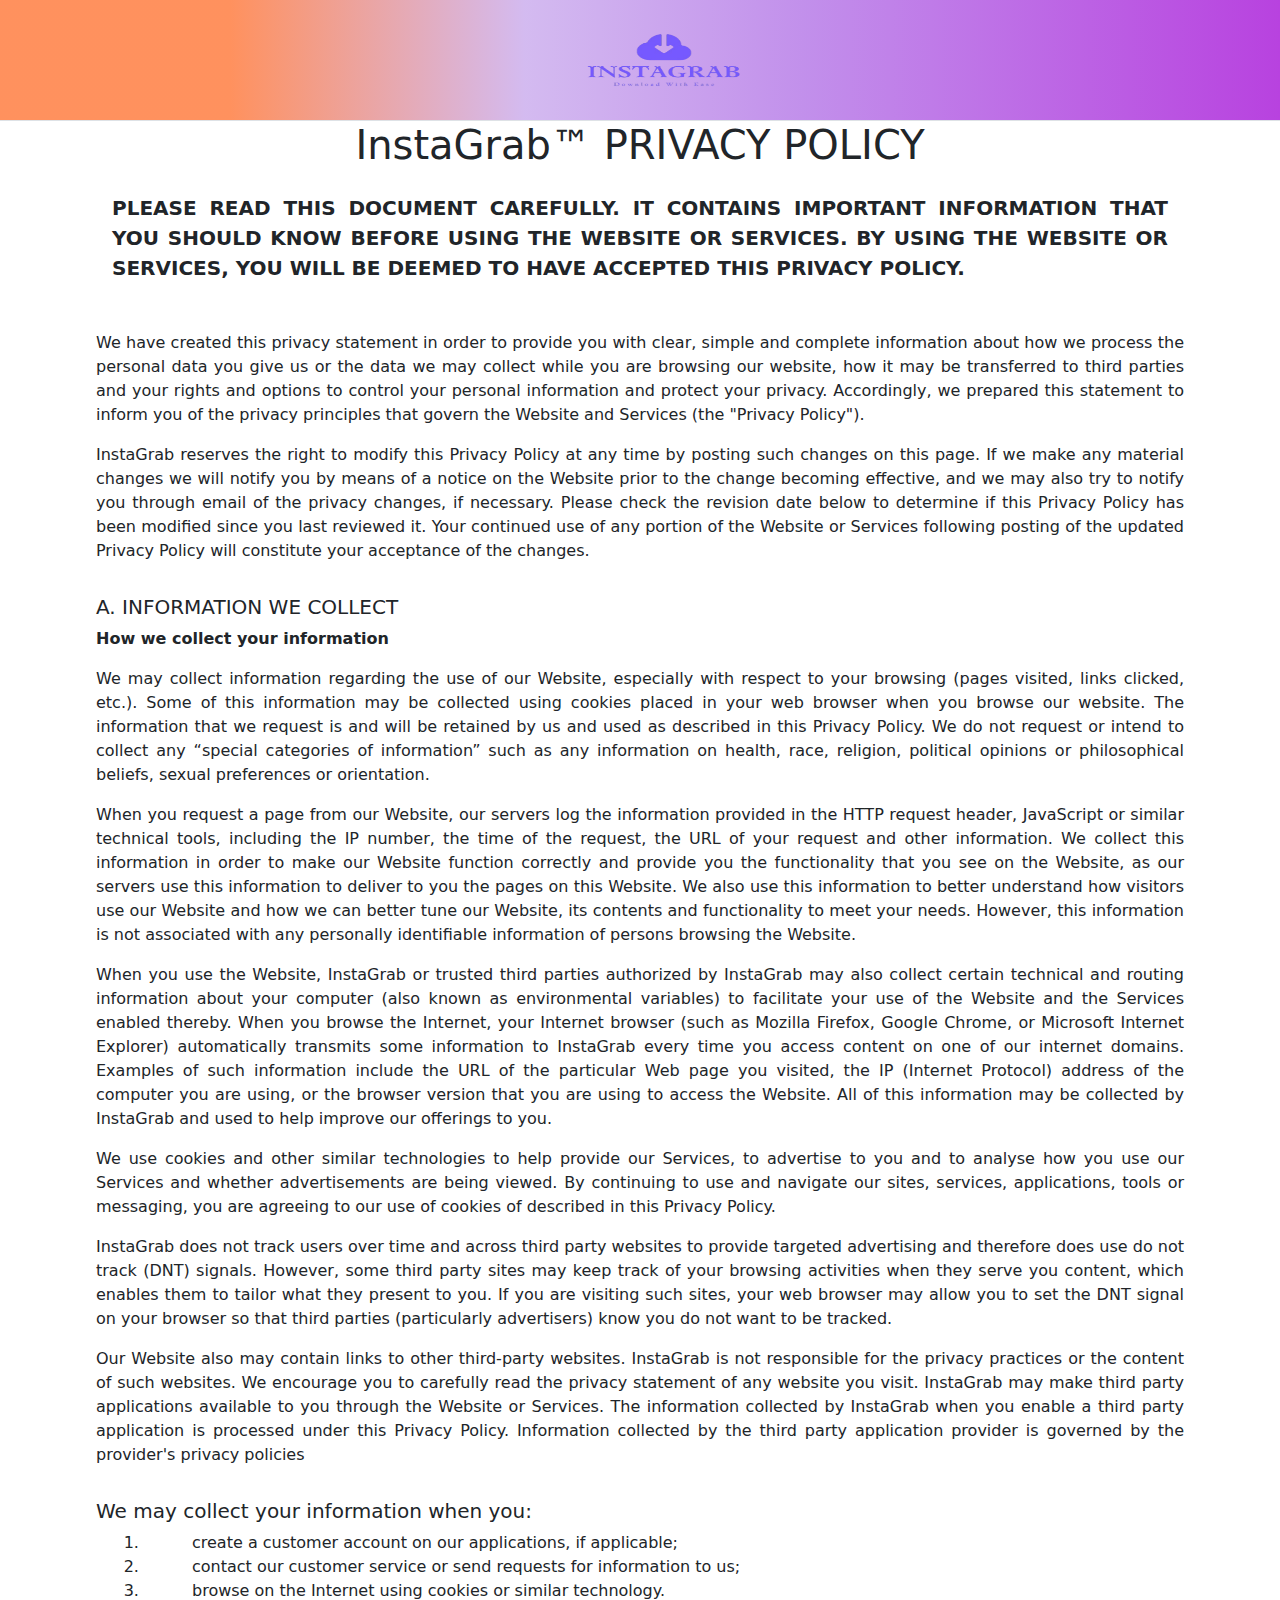
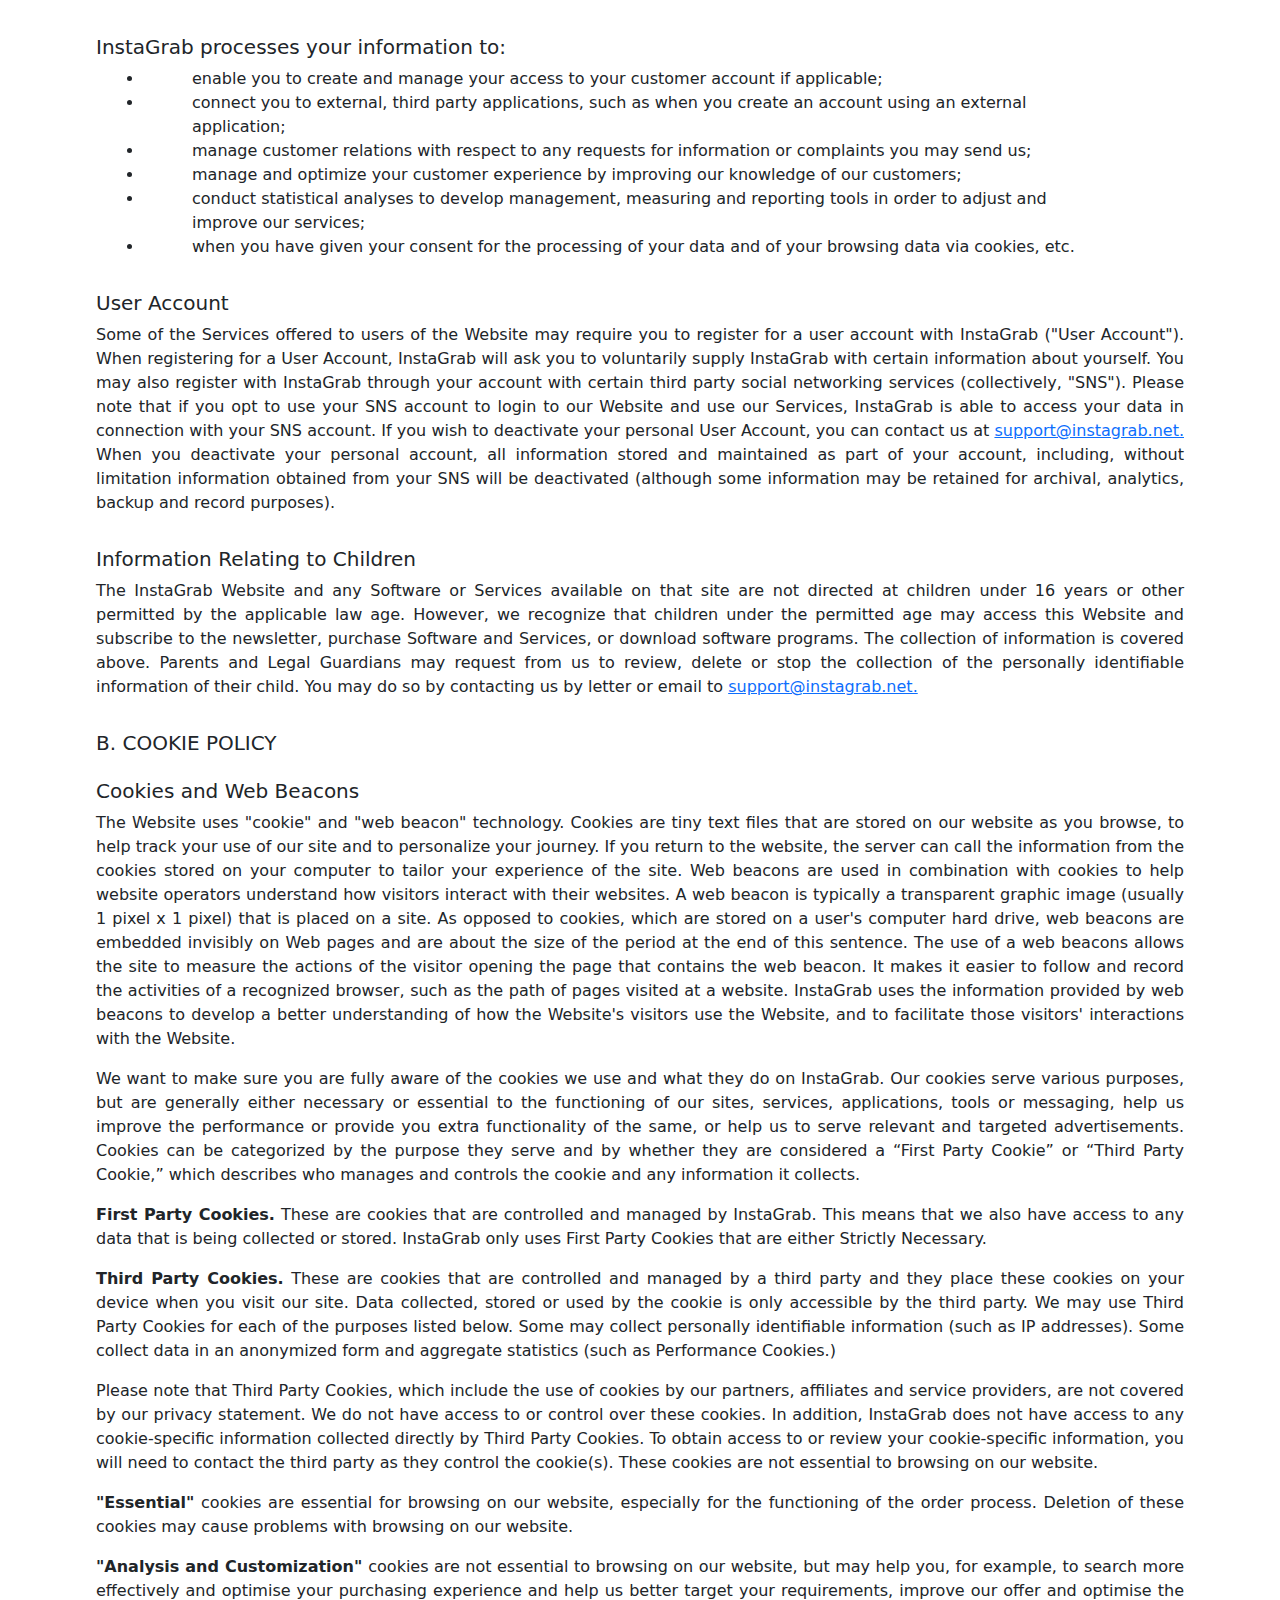
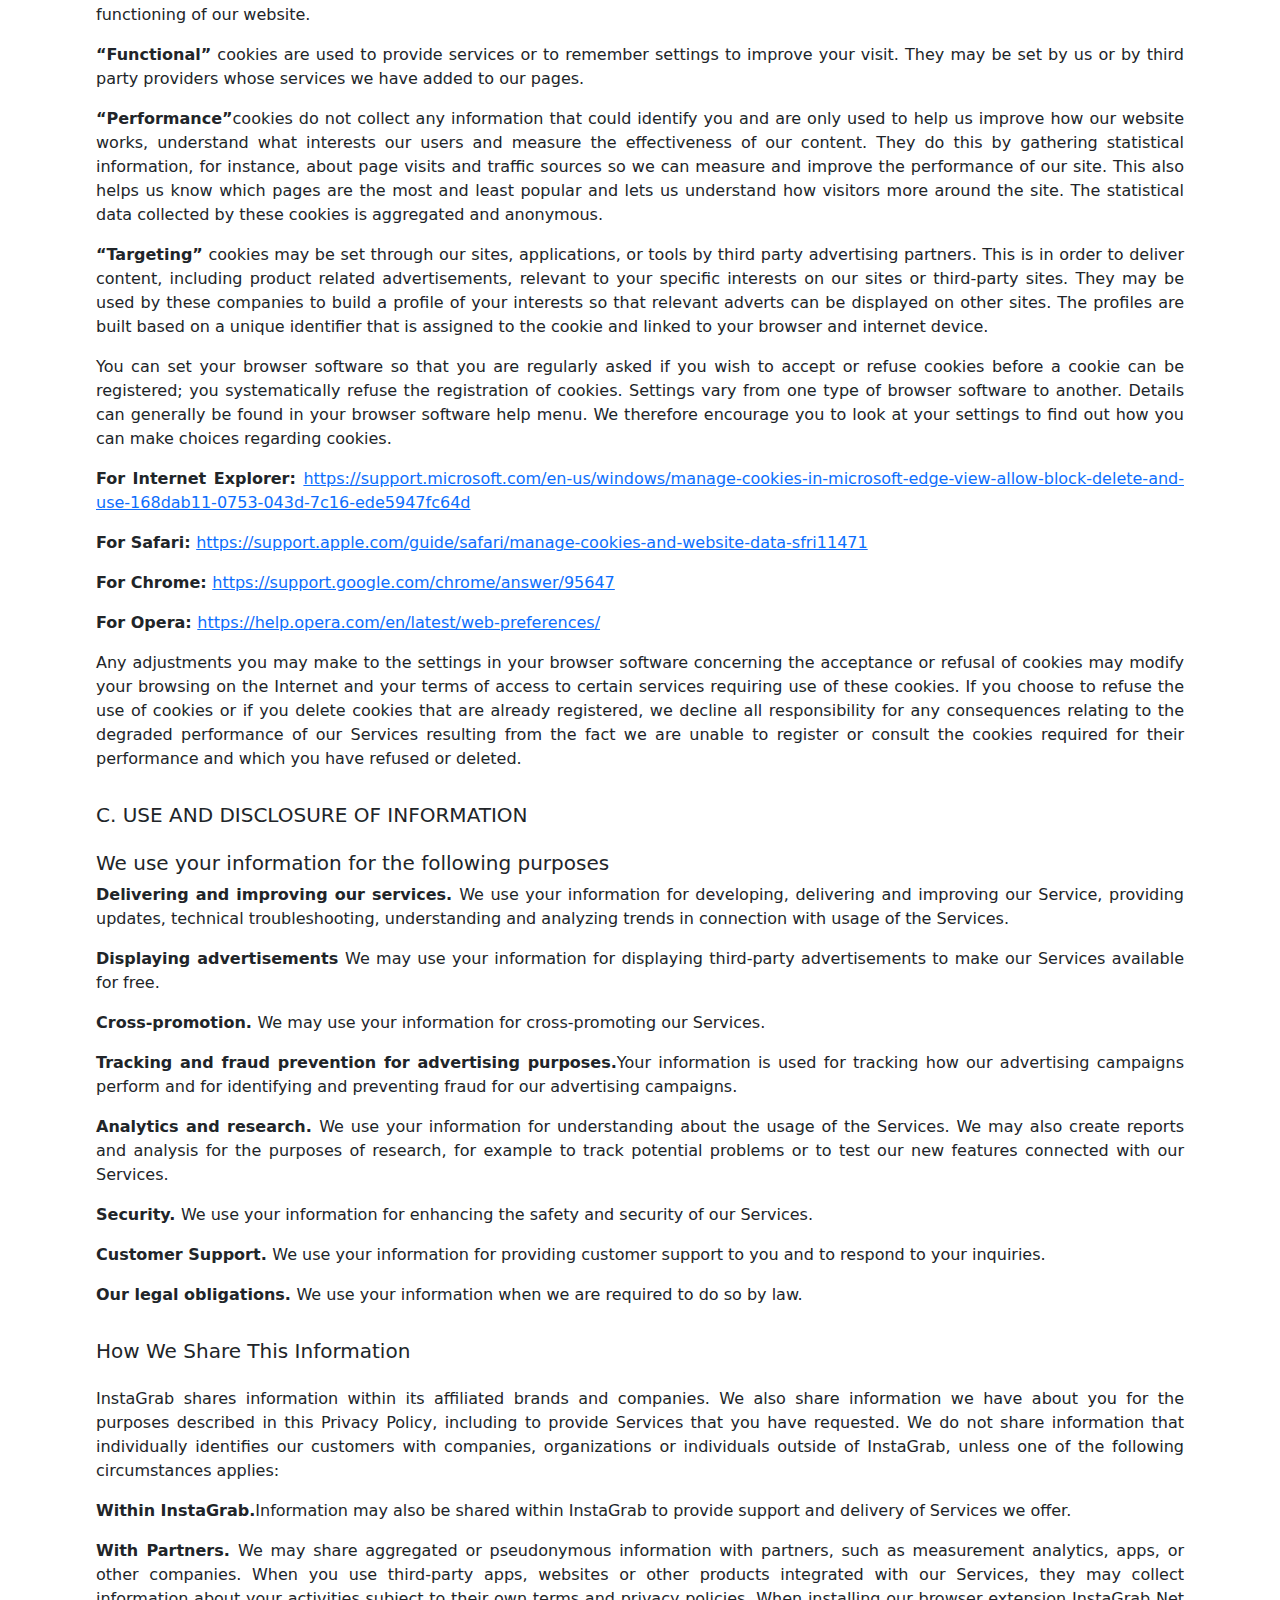
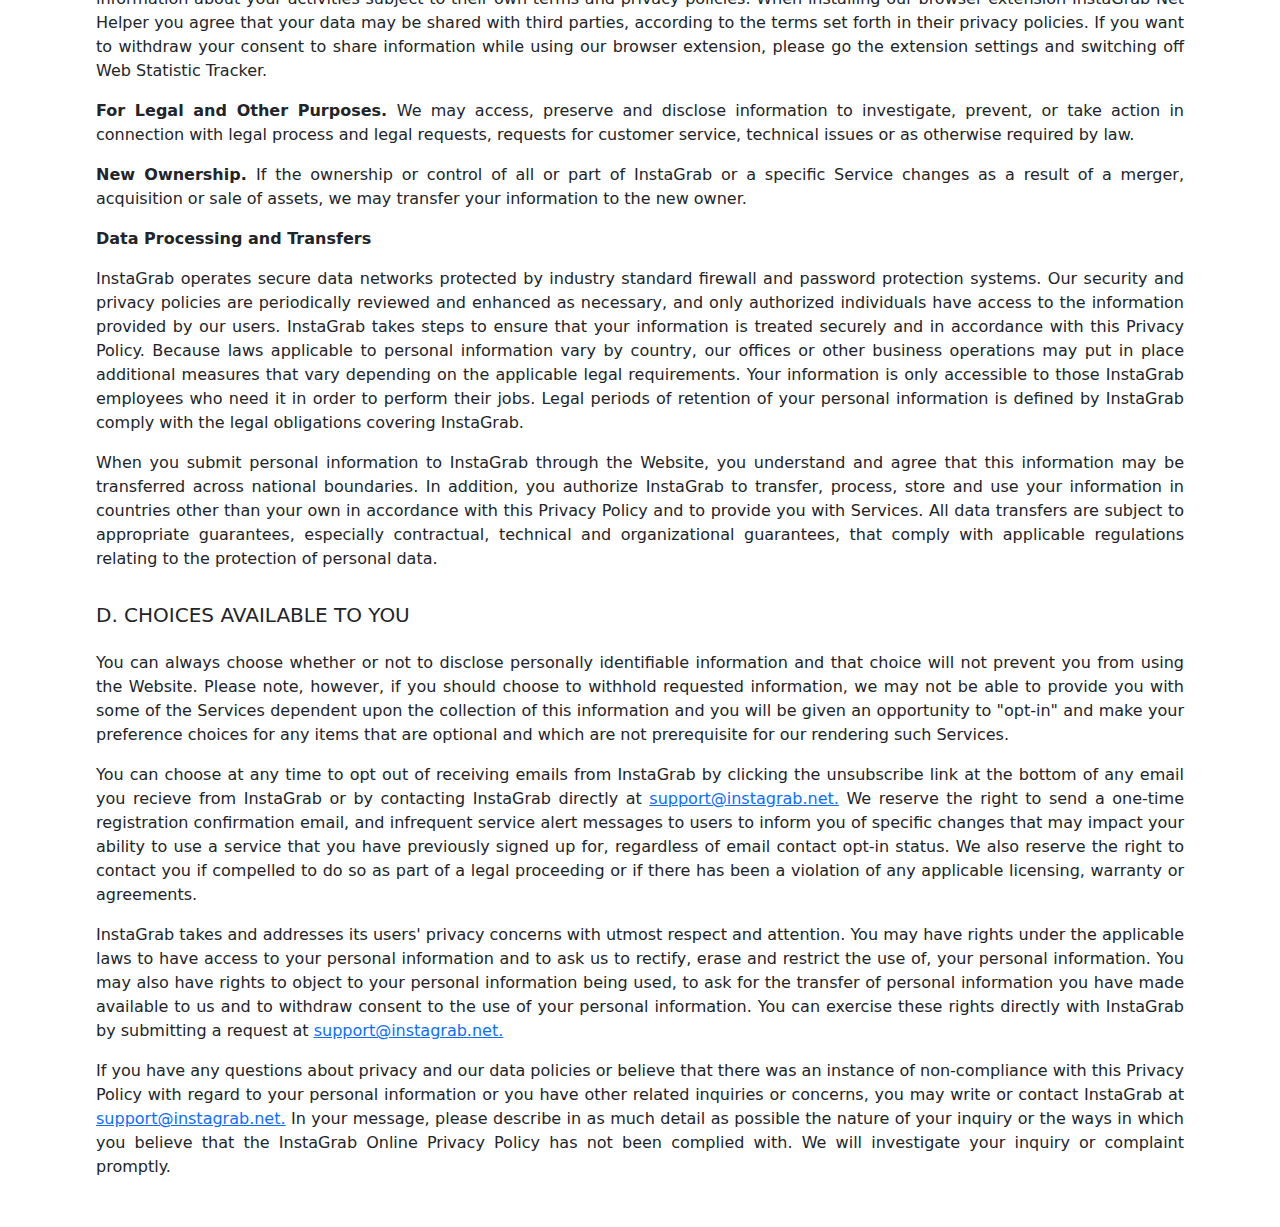
==== commit dbdae983: "code update" ====
--- a/public/privacyPolicy.html
+++ b/public/privacyPolicy.html
@@ -31,7 +31,7 @@
 	<div class="text-center">
 		<h1>InstaGrab™ PRIVACY POLICY</h1>
 	</div>
-	<div class="pt-3">
+	<div class="pt-3 p-sm-3">
 		<p class="fw-bolder fs-5 ps-lg-5 pe-lg-5 ms-lg-5 me-lg-5">
 			PLEASE READ THIS DOCUMENT CAREFULLY. IT CONTAINS IMPORTANT INFORMATION THAT YOU SHOULD KNOW BEFORE USING THE
 			WEBSITE OR SERVICES. BY USING THE WEBSITE OR SERVICES, YOU WILL BE DEEMED TO HAVE ACCEPTED THIS PRIVACY
@@ -400,7 +400,8 @@
 
 							<p class="ps-lg-5 pe-lg-5 ms-lg-5 me-lg-5">You can choose at any time to opt out of
 								receiving emails from InstaGrab by clicking the unsubscribe link at the bottom of any
-								email you receive from InstaGrab or by contacting InstaGrab directly at
+								email you 
+								recieve from InstaGrab or by contacting InstaGrab directly at 
 								<a href="mailto:support@instagrab.net.">support@instagrab.net.</a> We reserve the right to send a one-time registration confirmation
 								email, and infrequent service alert messages to users to inform you of specific changes
 								that may impact your ability to use a service that you have previously signed up for,
--- a/public/styles.css
+++ b/public/styles.css
@@ -131,4 +131,8 @@
     margin-top: 10px;
     color: white;
     font-size: 18px;
+}
+
+.steps-text{
+    background-color: #d5c0ee75;
 }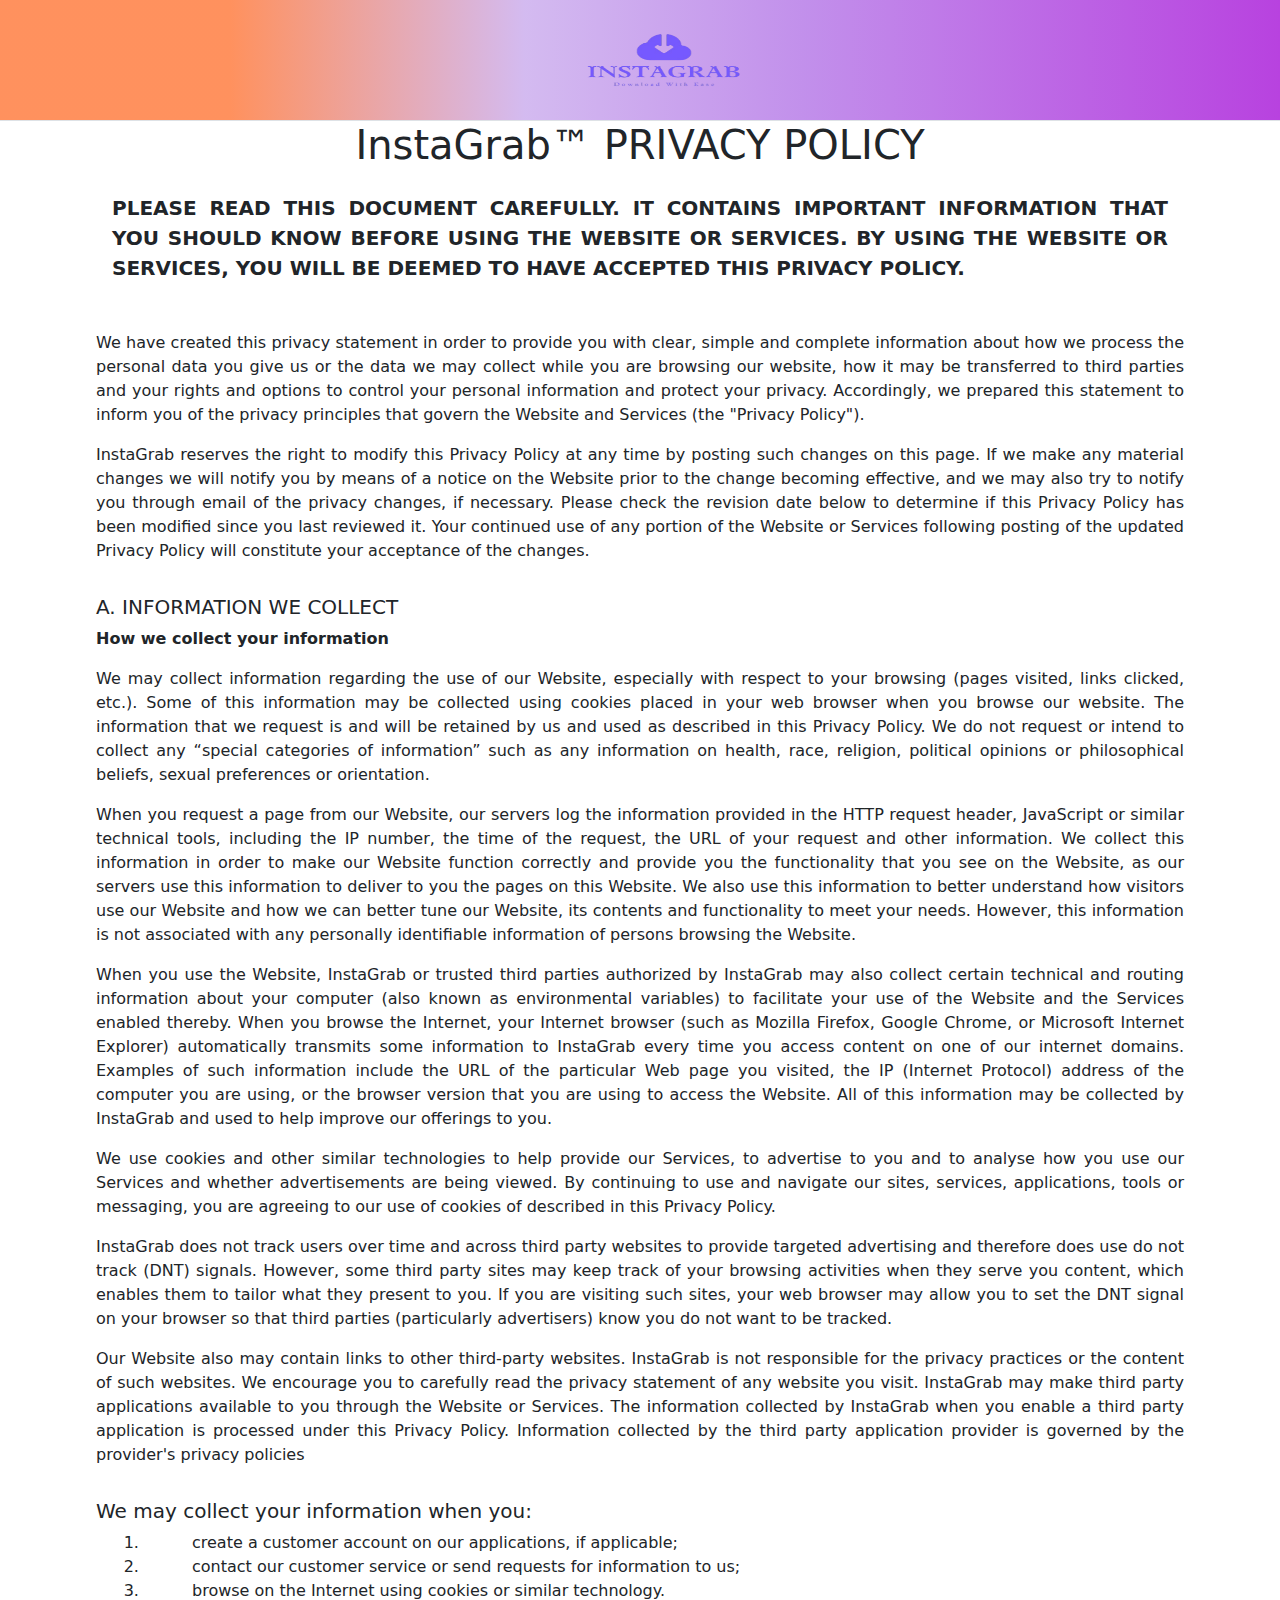
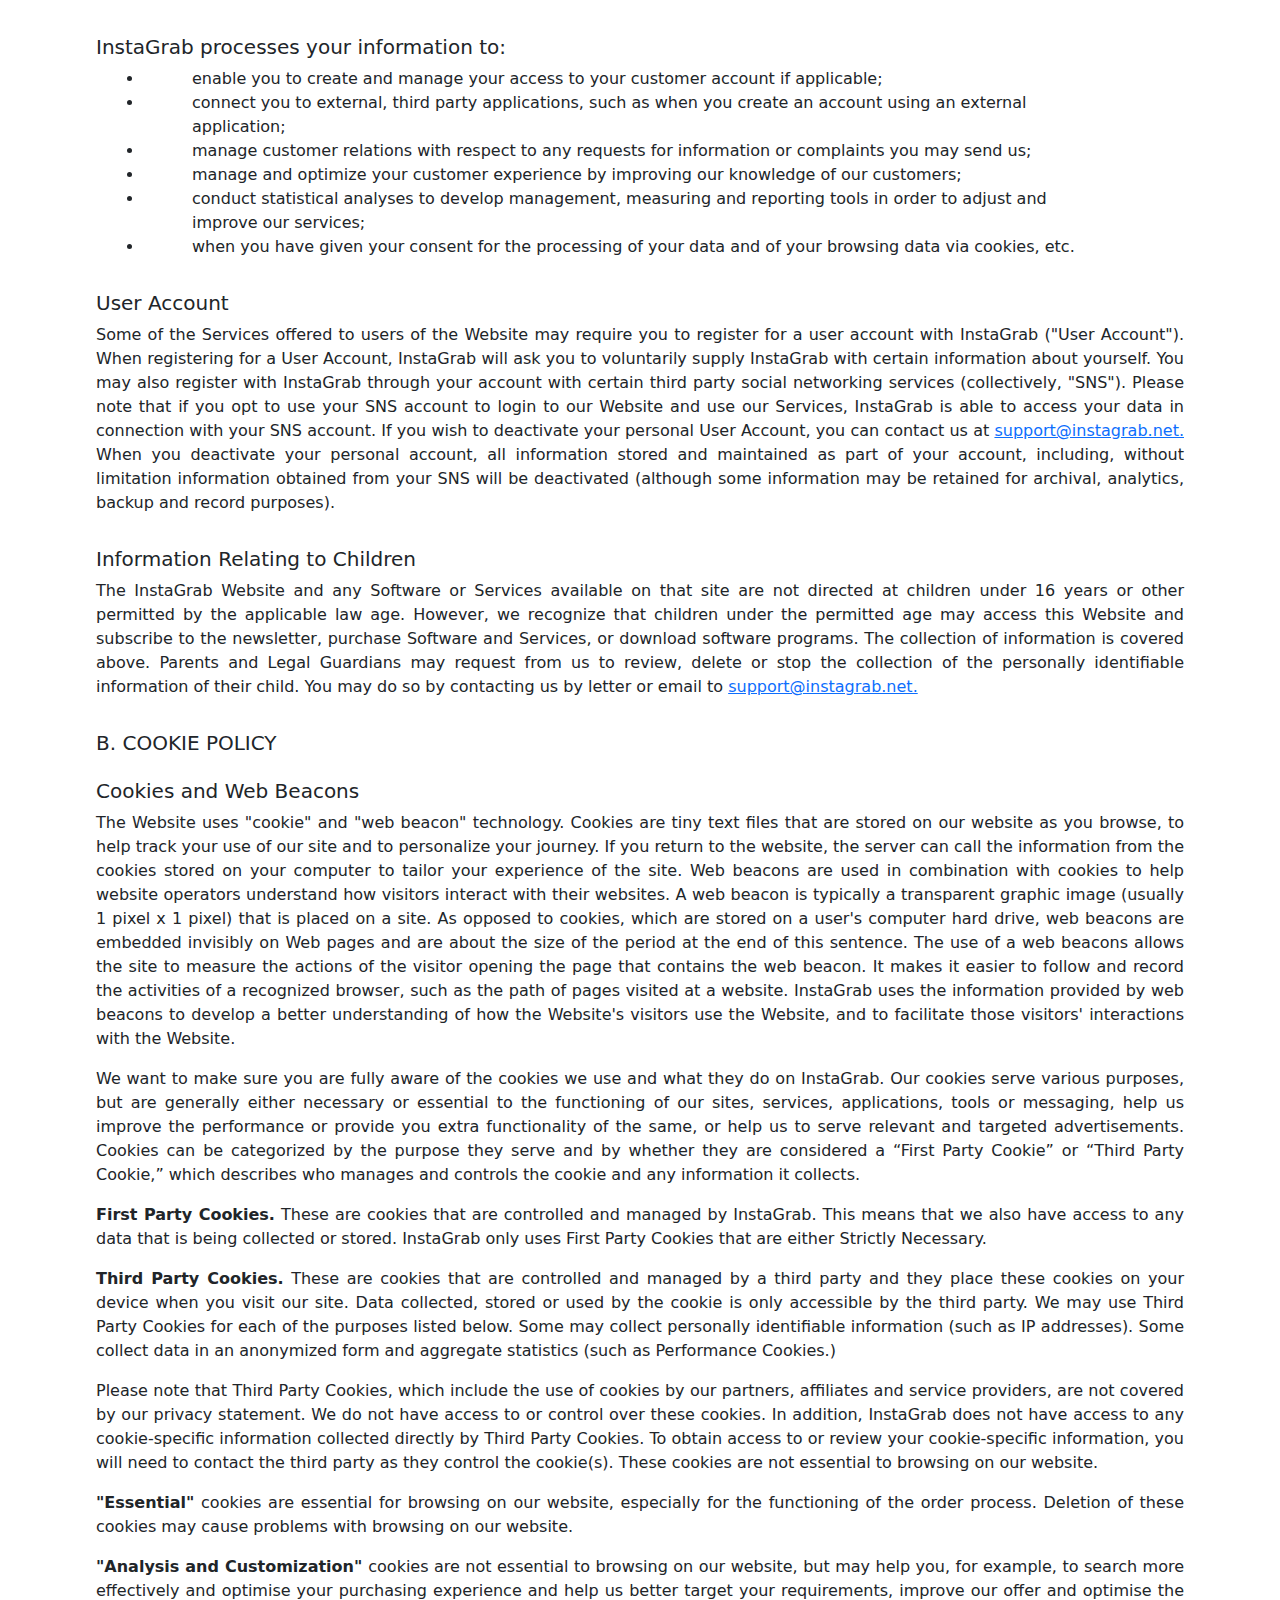
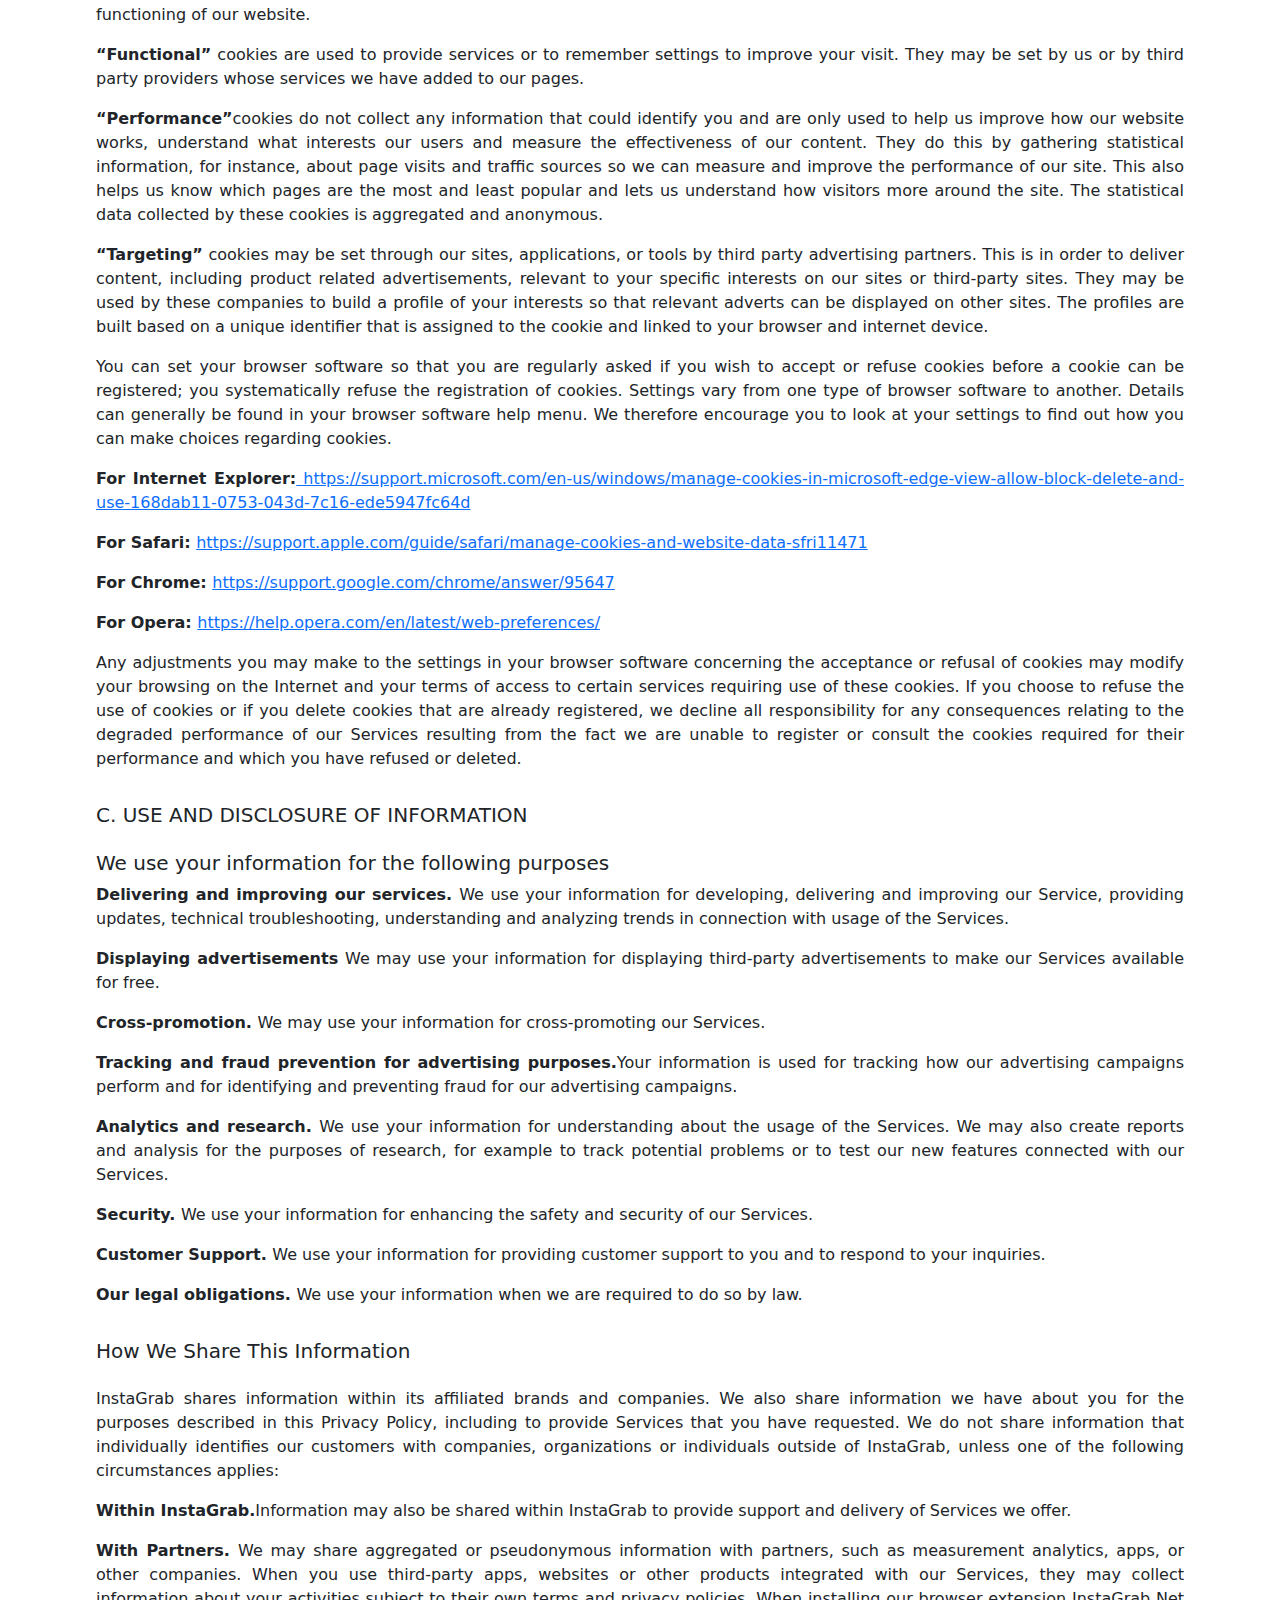
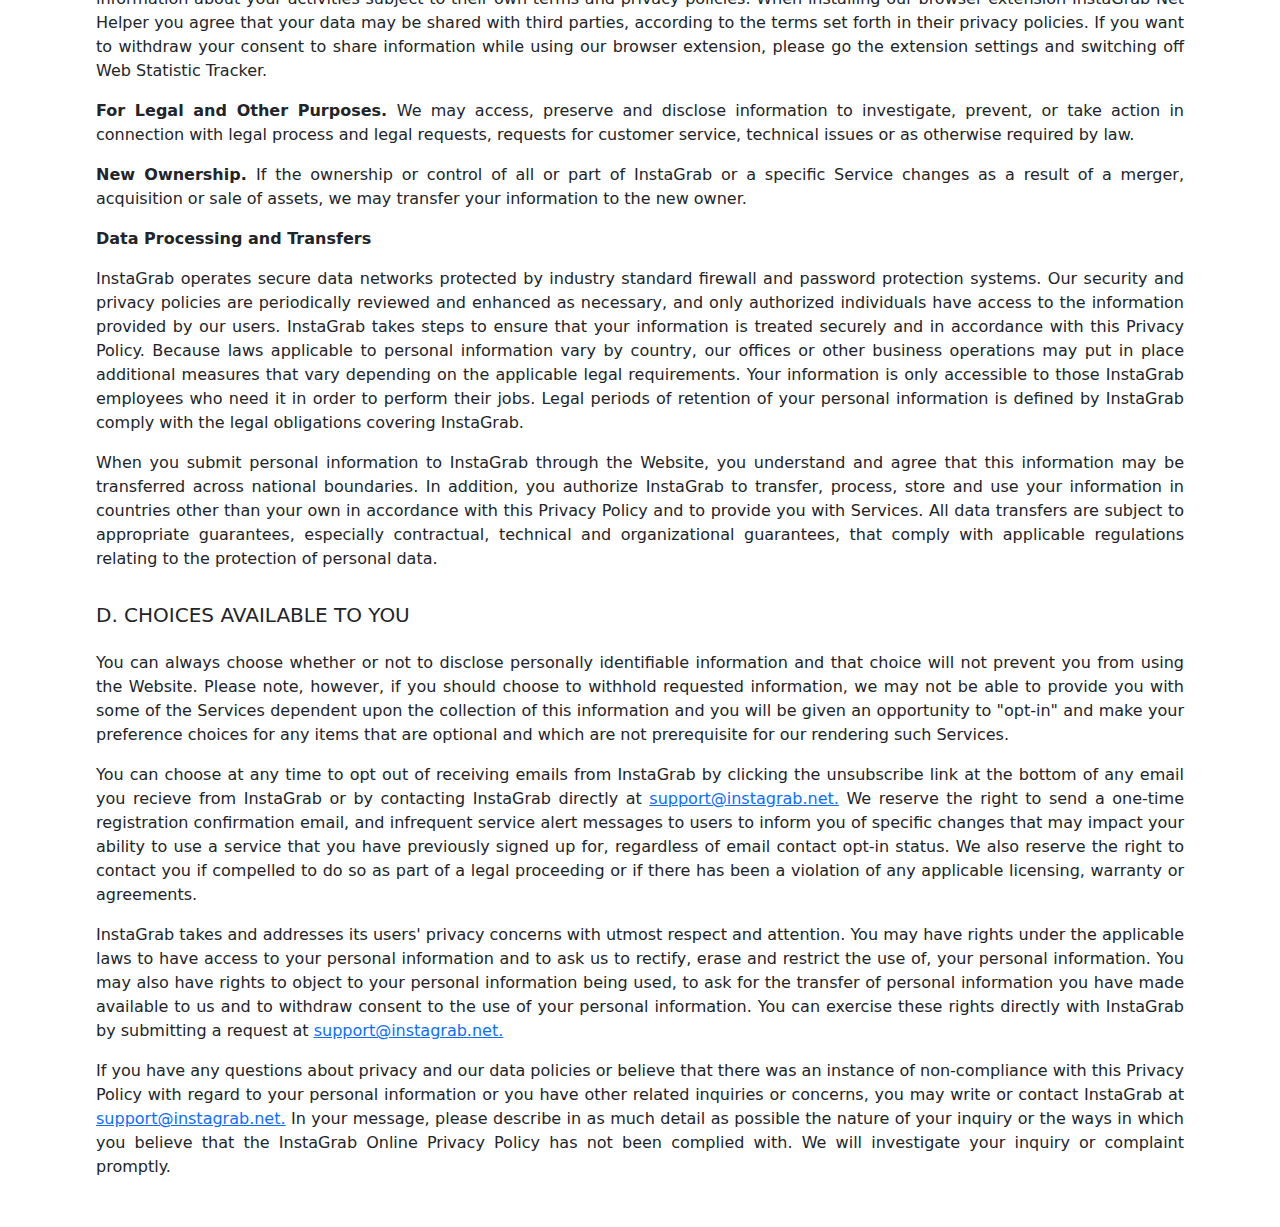
==== commit d5585b87: "code update" ====
--- a/public/privacyPolicy.html
+++ b/public/privacyPolicy.html
@@ -257,7 +257,7 @@
 				generally be found in your browser software help menu. We therefore encourage you to look at your
 				settings to find out how you can make choices regarding cookies.</p>
 
-			<p class="ps-lg-5 pe-lg-5 ms-lg-5 me-lg-5"><strong>For Internet Explorer: </strong><a
+			<p class="ps-lg-5 pe-lg-5 ms-lg-5 me-lg-5"><strong>For Internet Explorer:</strong><a
 					href="https://support.microsoft.com/en-us/windows/manage-cookies-in-microsoft-edge-view-allow-block-delete-and-use-168dab11-0753-043d-7c16-ede5947fc64d">
 					https://support.microsoft.com/en-us/windows/manage-cookies-in-microsoft-edge-view-allow-block-delete-and-use-168dab11-0753-043d-7c16-ede5947fc64d</a>
 			</p>
